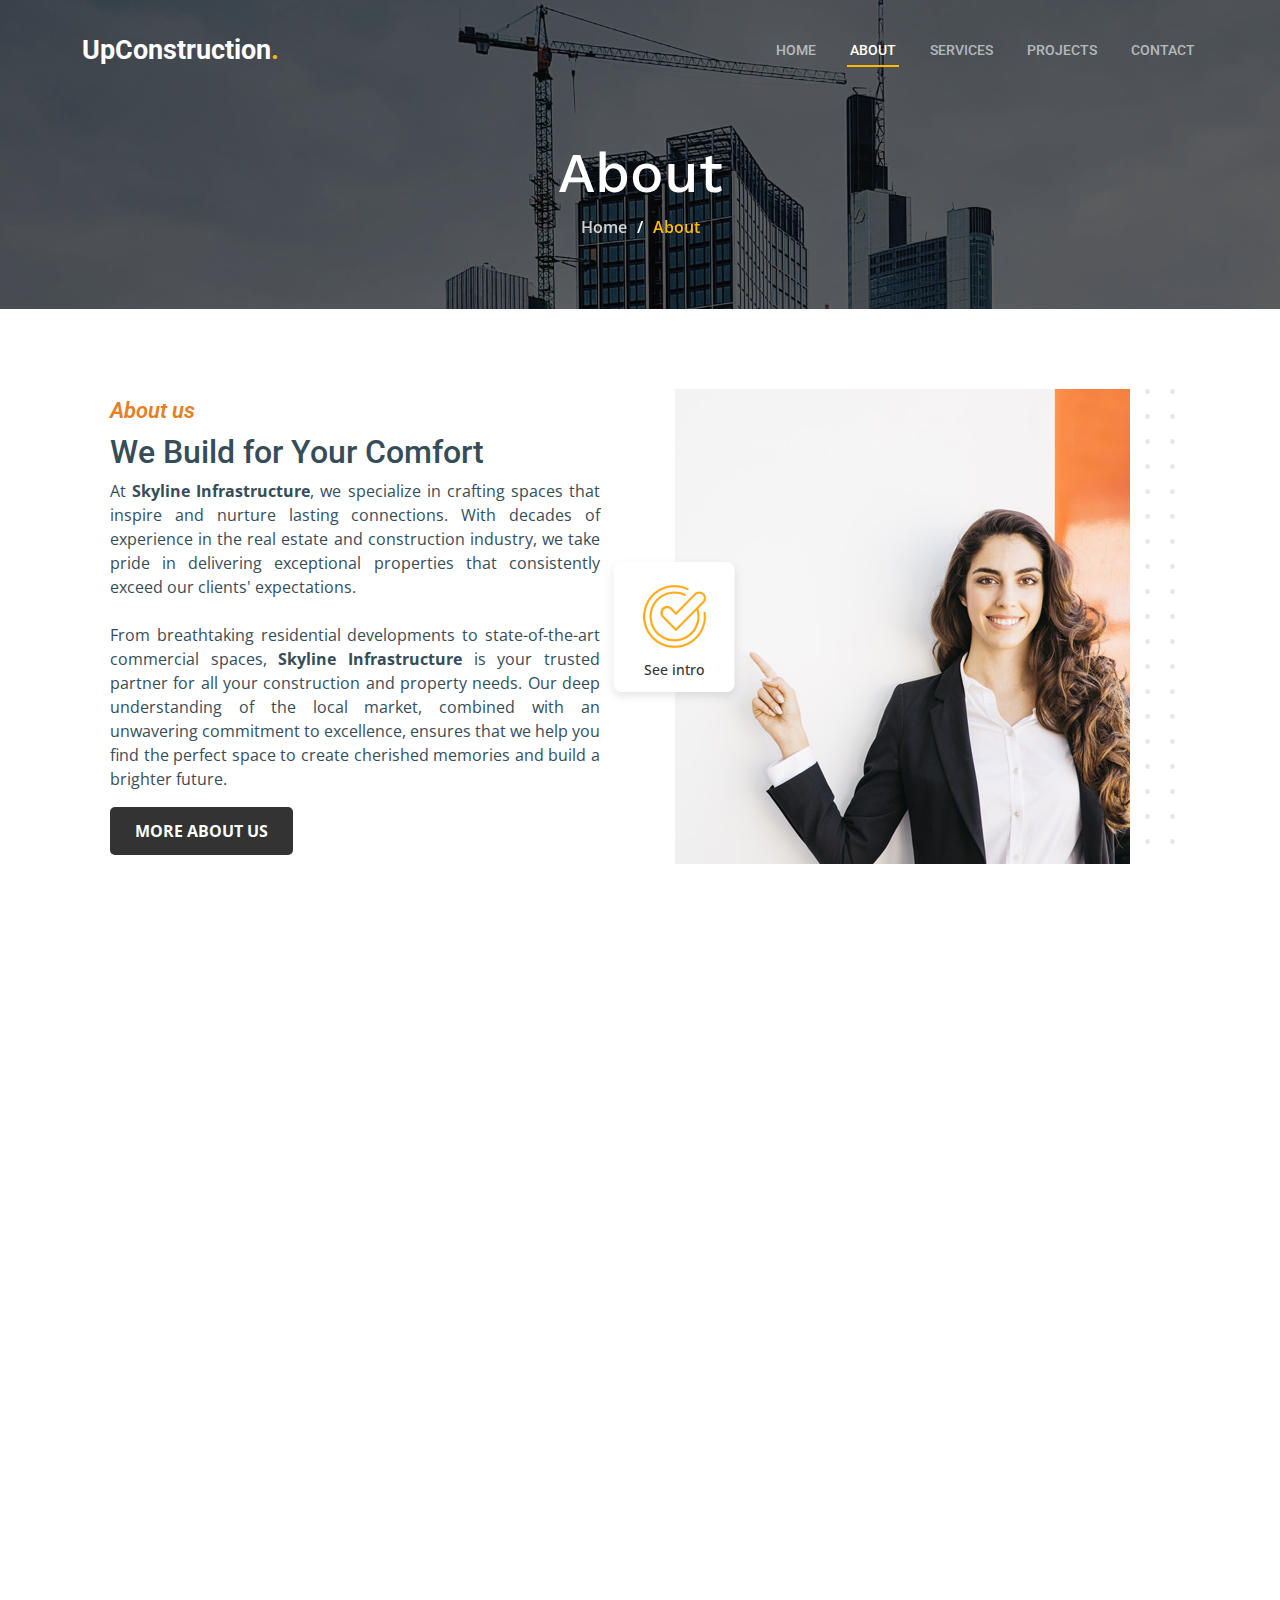
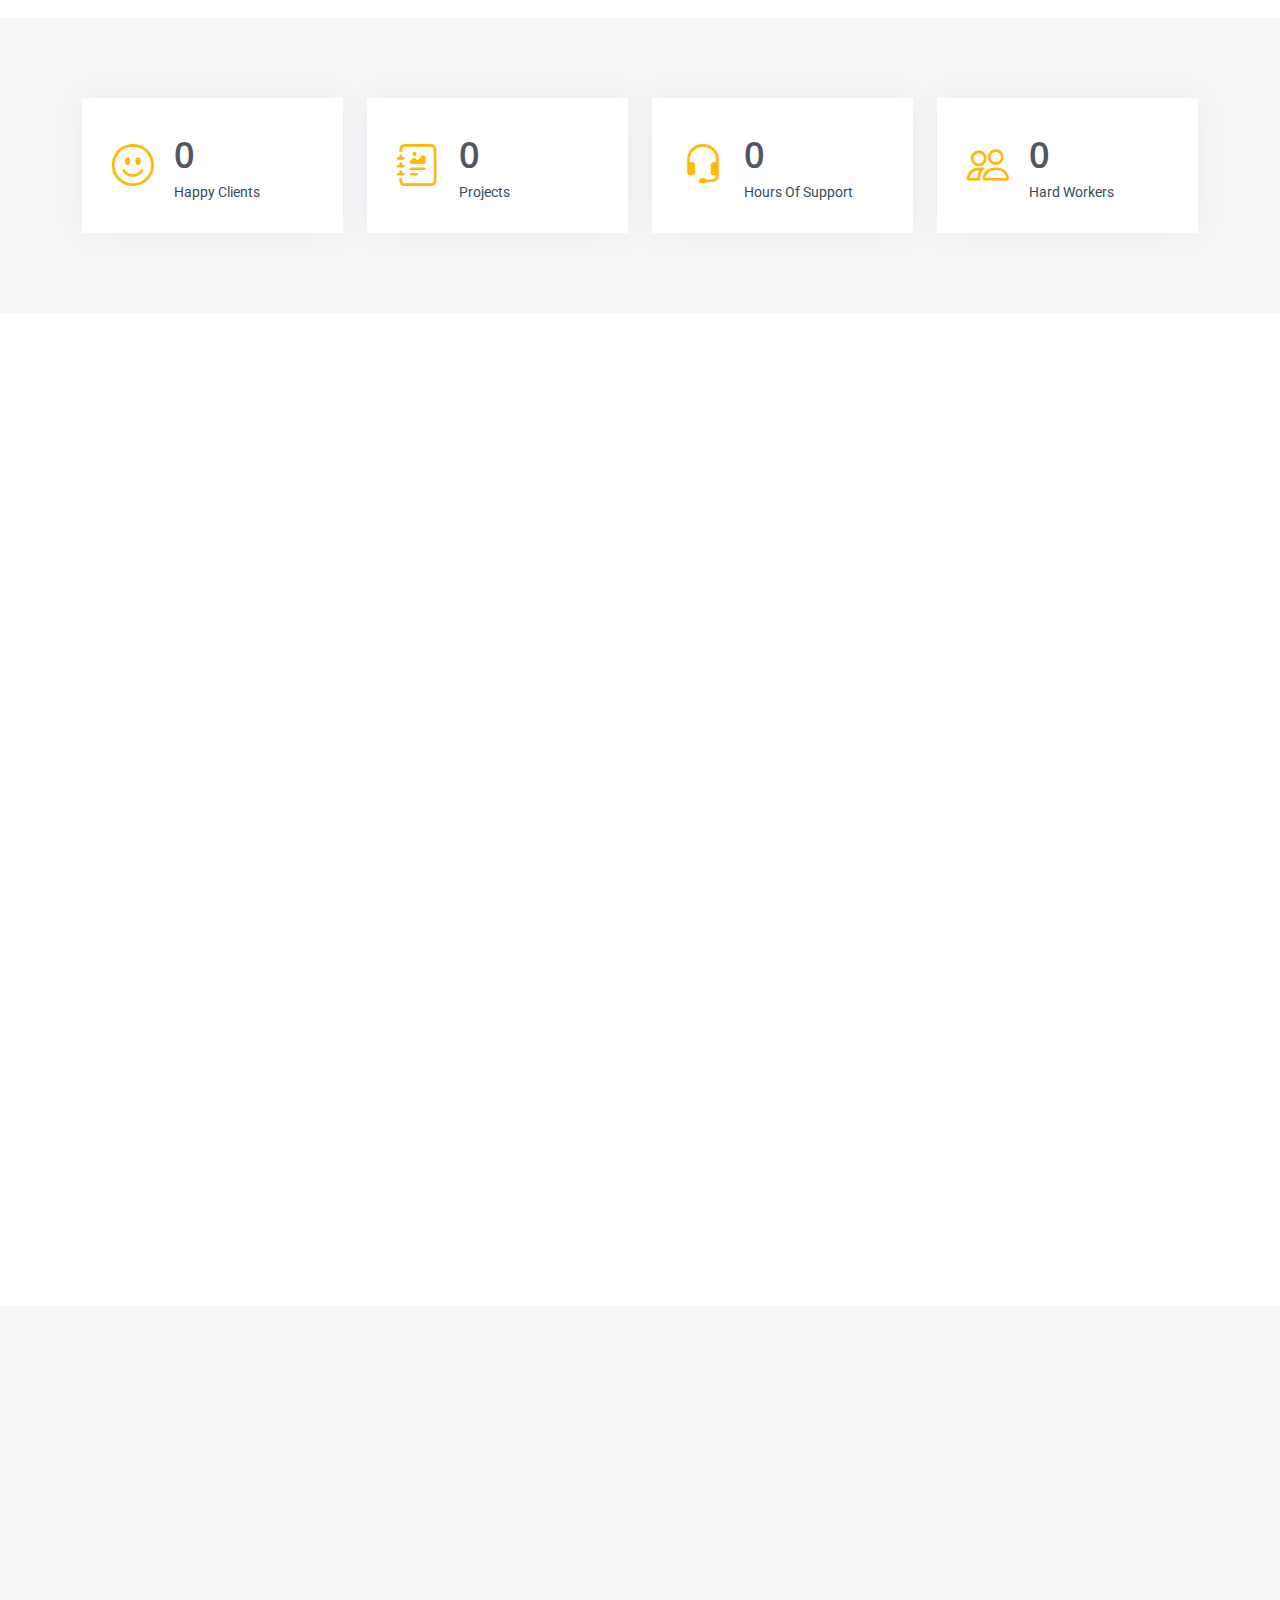
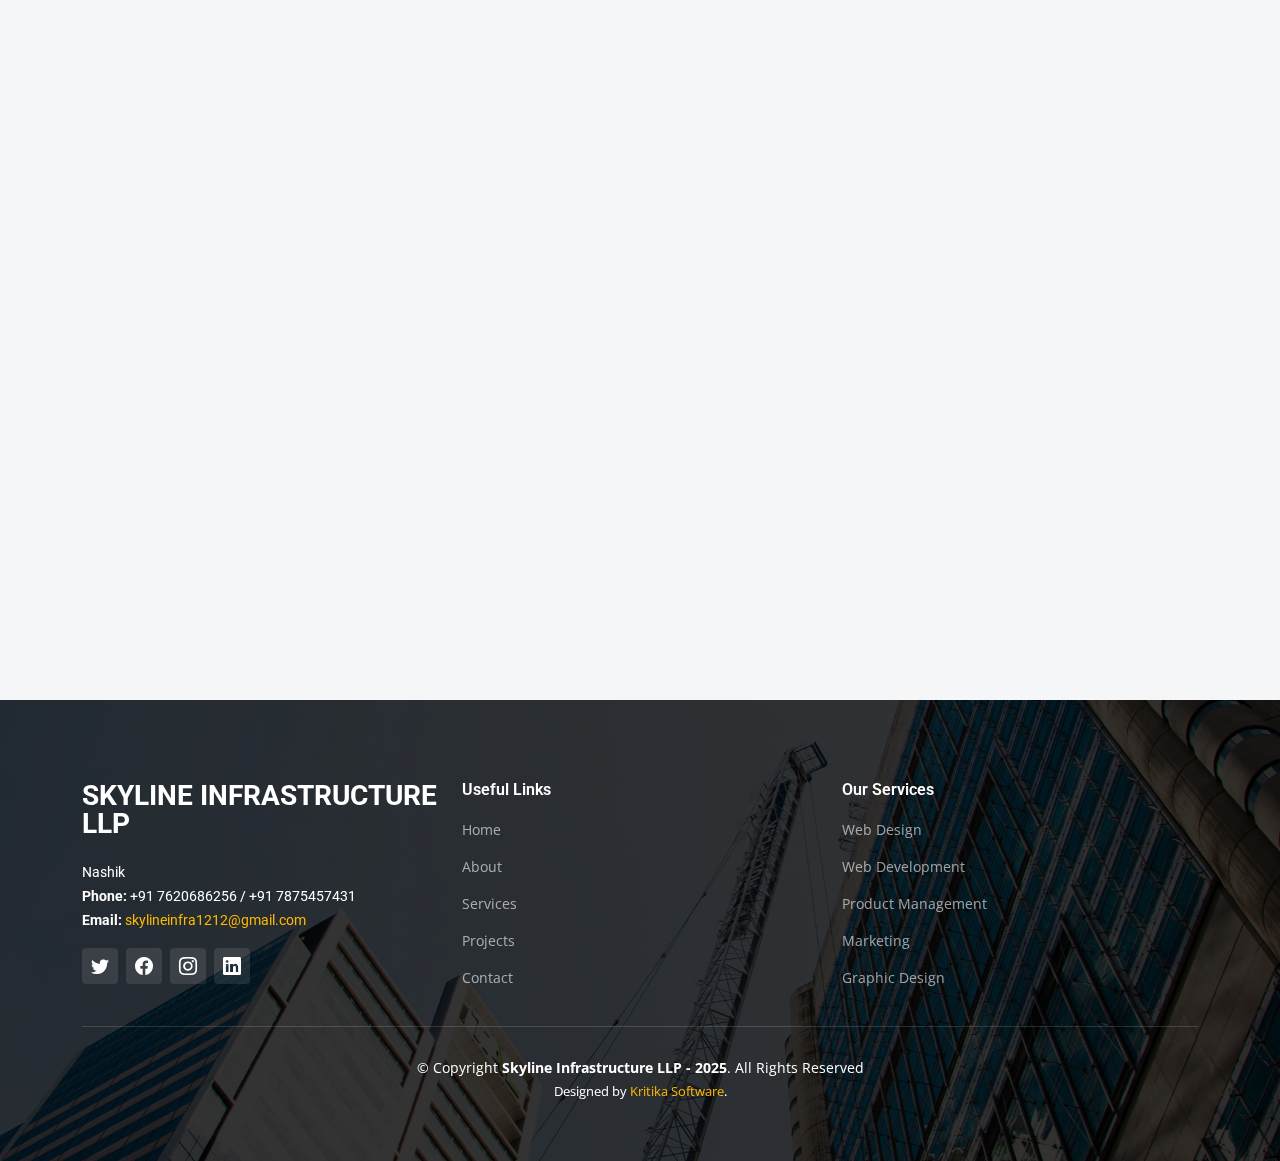
==== about.html @ b00a1a5f "first commit" ====
<!DOCTYPE html>
<html lang="en">

<head>
  <meta charset="utf-8">
  <meta content="width=device-width, initial-scale=1.0" name="viewport">

  <title>UpConstruction Bootstrap Template - About</title>
  <meta content="" name="description">
  <meta content="" name="keywords">

  <!-- Favicons -->
  <link href="assets/img/favicon.png" rel="icon">
  <link href="assets/img/apple-touch-icon.png" rel="apple-touch-icon">

  <!-- Google Fonts -->
  <link rel="preconnect" href="https://fonts.googleapis.com">
  <link rel="preconnect" href="https://fonts.gstatic.com" crossorigin>
  <link
    href="https://fonts.googleapis.com/css2?family=Open+Sans:ital,wght@0,300;0,400;0,500;0,600;0,700;1,300;1,400;1,600;1,700&family=Roboto:ital,wght@0,300;0,400;0,500;0,600;0,700;1,300;1,400;1,500;1,600;1,700&family=Work+Sans:ital,wght@0,300;0,400;0,500;0,600;0,700;1,300;1,400;1,500;1,600;1,700&display=swap"
    rel="stylesheet">

  <!-- Vendor CSS Files -->
  <link href="assets/vendor/bootstrap/css/bootstrap.min.css" rel="stylesheet">
  <link href="assets/vendor/bootstrap-icons/bootstrap-icons.css" rel="stylesheet">
  <link href="assets/vendor/fontawesome-free/css/all.min.css" rel="stylesheet">
  <link href="assets/vendor/aos/aos.css" rel="stylesheet">
  <link href="assets/vendor/glightbox/css/glightbox.min.css" rel="stylesheet">
  <link href="assets/vendor/swiper/swiper-bundle.min.css" rel="stylesheet">

  <!-- Template Main CSS File -->
  <link href="assets/css/main.css" rel="stylesheet">

  <!-- =======================================================
  * Template Name: UpConstruction - v1.3.0
  * Template URL: https://bootstrapmade.com/upconstruction-bootstrap-construction-website-template/
  * Author: BootstrapMade.com
  * License: https://bootstrapmade.com/license/
  ======================================================== -->
</head>

<body>

  <!-- ======= Header ======= -->
  <header id="header" class="header d-flex align-items-center">
    <div class="container-fluid container-xl d-flex align-items-center justify-content-between">

      <a href="index.html" class="logo d-flex align-items-center">
        <!-- Uncomment the line below if you also wish to use an image logo -->
        <!-- <img src="assets/img/logo.png" alt=""> -->
        <h1>UpConstruction<span>.</span></h1>
      </a>

      <i class="mobile-nav-toggle mobile-nav-show bi bi-list"></i>
      <i class="mobile-nav-toggle mobile-nav-hide d-none bi bi-x"></i>
      <nav id="navbar" class="navbar">
        <ul>
          <li><a href="index.html">Home</a></li>
          <li><a href="about.html" class="active">About</a></li>
          <li><a href="services.html">Services</a></li>
          <li><a href="projects.html">Projects</a></li>
          <li><a href="contact.html">Contact</a></li>
        </ul>
      </nav><!-- .navbar -->

    </div>
  </header><!-- End Header -->

  <main id="main">

    <!-- ======= Breadcrumbs ======= -->
    <div class="breadcrumbs d-flex align-items-center" style="background-image: url('assets/img/breadcrumbs-bg.jpg');">
      <div class="container position-relative d-flex flex-column align-items-center" data-aos="fade">

        <h2>About</h2>
        <ol>
          <li><a href="index.html">Home</a></li>
          <li>About</li>
        </ol>

      </div>
    </div><!-- End Breadcrumbs -->

    <!-- ======= About Section ======= -->
    <section class="custom-about-section ">
      <div class="container">
        <div class="row align-items-center main-div">
          <!-- Left Content -->
          <div class="col-lg-6 text-div">
            <h5 class="custom-subtitle"> About us </h5>
            <h2 class="">We Build for Your Comfort</h2>
            <p class="" style="text-align: justify;">
              At <strong>Skyline Infrastructure</strong>, we specialize in crafting spaces that inspire and nurture lasting connections. With decades of experience in the real estate and construction industry, we take pride in delivering exceptional properties that consistently exceed our clients' expectations.
<br><br>
              From breathtaking residential developments to state-of-the-art commercial spaces, <strong>Skyline Infrastructure</strong>  is your trusted partner for all your construction and property needs. Our deep understanding of the local market, combined with an unwavering commitment to excellence, ensures that we help you find the perfect space to create cherished memories and build a brighter future.
            </p>
            <button class="custom-btn">MORE ABOUT US</button>
          </div>

          <!-- Right Content -->
          <div class="col-lg-6 ">
            <div class="custom-play-button">
              <!-- <span class="custom-play-icon">▶</span> -->
              <img src="assets/img/per.png" class="" height="85px" alt="">
              <p class="custom-play-text">See intro</p>
            </div>
            <div class="custom-image-container">
              <img src="assets/img/about.jpg" class="about-us-img img-fluid" alt="Business Woman">

            </div>
          </div>
        </div>
      </div>
    </section>
    <!-- End About Section -->

      <!-- ======= Our Team Section ======= -->
      <section id="team" class="team">
        <div class="container" data-aos="fade-up">
  
          <div class="section-header">
            <h2>Our Team</h2>
            <p>Aperiam dolorum et et wuia molestias qui eveniet numquam nihil porro incidunt dolores placeat sunt id nobis
              omnis tiledo stran delop</p>
          </div>
  
          <div class="row gy-5">
  
            <div class="col-lg-4 col-md-6 member" data-aos="fade-up" data-aos-delay="100">
              <div class="member-img">
                <img src="assets/img/team/team-1.jpg" class="img-fluid" alt="">
                <div class="social">
                  <a href="#"><i class="bi bi-twitter"></i></a>
                  <a href="#"><i class="bi bi-facebook"></i></a>
                  <a href="#"><i class="bi bi-instagram"></i></a>
                  <a href="#"><i class="bi bi-linkedin"></i></a>
                </div>
              </div>
              <div class="member-info text-center">
                <h4>Walter White</h4>
                <span>Chief Executive Officer</span>
                <p>Aliquam iure quaerat voluptatem praesentium possimus unde laudantium vel dolorum distinctio dire flow
                </p>
              </div>
            </div><!-- End Team Member -->
  
            <div class="col-lg-4 col-md-6 member" data-aos="fade-up" data-aos-delay="200">
              <div class="member-img">
                <img src="assets/img/team/team-2.jpg" class="img-fluid" alt="">
                <div class="social">
                  <a href="#"><i class="bi bi-twitter"></i></a>
                  <a href="#"><i class="bi bi-facebook"></i></a>
                  <a href="#"><i class="bi bi-instagram"></i></a>
                  <a href="#"><i class="bi bi-linkedin"></i></a>
                </div>
              </div>
              <div class="member-info text-center">
                <h4>Sarah Jhonson</h4>
                <span>Product Manager</span>
                <p>Labore ipsam sit consequatur exercitationem rerum laboriosam laudantium aut quod dolores exercitationem
                  ut</p>
              </div>
            </div><!-- End Team Member -->
  
            <div class="col-lg-4 col-md-6 member" data-aos="fade-up" data-aos-delay="300">
              <div class="member-img">
                <img src="assets/img/team/team-3.jpg" class="img-fluid" alt="">
                <div class="social">
                  <a href="#"><i class="bi bi-twitter"></i></a>
                  <a href="#"><i class="bi bi-facebook"></i></a>
                  <a href="#"><i class="bi bi-instagram"></i></a>
                  <a href="#"><i class="bi bi-linkedin"></i></a>
                </div>
              </div>
              <div class="member-info text-center">
                <h4>William Anderson</h4>
                <span>CTO</span>
                <p>Illum minima ea autem doloremque ipsum quidem quas aspernatur modi ut praesentium vel tque sed facilis
                  at qui</p>
              </div>
            </div><!-- End Team Member -->
  
          
  
            
  
            
  
          </div>
  
        </div>
      </section><!-- End Our Team Section -->

    <!-- ======= Stats Counter Section ======= -->
    <section id="stats-counter" class="stats-counter section-bg">
      <div class="container">

        <div class="row gy-4">

          <div class="col-lg-3 col-md-6">
            <div class="stats-item d-flex align-items-center w-100 h-100">
              <i class="bi bi-emoji-smile color-blue flex-shrink-0"></i>
              <div>
                <span data-purecounter-start="0" data-purecounter-end="232" data-purecounter-duration="1"
                  class="purecounter"></span>
                <p>Happy Clients</p>
              </div>
            </div>
          </div><!-- End Stats Item -->

          <div class="col-lg-3 col-md-6">
            <div class="stats-item d-flex align-items-center w-100 h-100">
              <i class="bi bi-journal-richtext color-orange flex-shrink-0"></i>
              <div>
                <span data-purecounter-start="0" data-purecounter-end="521" data-purecounter-duration="1"
                  class="purecounter"></span>
                <p>Projects</p>
              </div>
            </div>
          </div><!-- End Stats Item -->

          <div class="col-lg-3 col-md-6">
            <div class="stats-item d-flex align-items-center w-100 h-100">
              <i class="bi bi-headset color-green flex-shrink-0"></i>
              <div>
                <span data-purecounter-start="0" data-purecounter-end="1463" data-purecounter-duration="1"
                  class="purecounter"></span>
                <p>Hours Of Support</p>
              </div>
            </div>
          </div><!-- End Stats Item -->

          <div class="col-lg-3 col-md-6">
            <div class="stats-item d-flex align-items-center w-100 h-100">
              <i class="bi bi-people color-pink flex-shrink-0"></i>
              <div>
                <span data-purecounter-start="0" data-purecounter-end="15" data-purecounter-duration="1"
                  class="purecounter"></span>
                <p>Hard Workers</p>
              </div>
            </div>
          </div><!-- End Stats Item -->

        </div>

      </div>
    </section><!-- End Stats Counter Section -->

   

    <!-- ======= Alt Services Section ======= -->
    <section id="alt-services" class="alt-services">
      <div class="container" data-aos="fade-up">

        <div class="row justify-content-around gy-4">
          <div class="col-lg-6 img-bg" style="background-image: url(assets/img/alt-services.jpg);" data-aos="zoom-in"
            data-aos-delay="100"></div>

          <div class="col-lg-5 d-flex flex-column justify-content-center">
            <h3>Enim quis est voluptatibus aliquid consequatur fugiat</h3>
            <p>Esse voluptas cumque vel exercitationem. Reiciendis est hic accusamus. Non ipsam et sed minima temporibus
              laudantium. Soluta voluptate sed facere corporis dolores excepturi</p>

            <div class="icon-box d-flex position-relative" data-aos="fade-up" data-aos-delay="100">
              <i class="bi bi-easel flex-shrink-0"></i>
              <div>
                <h4><a href="" class="stretched-link">Lorem Ipsum</a></h4>
                <p>Voluptatum deleniti atque corrupti quos dolores et quas molestias excepturi sint occaecati cupiditate
                  non provident</p>
              </div>
            </div><!-- End Icon Box -->

            <div class="icon-box d-flex position-relative" data-aos="fade-up" data-aos-delay="200">
              <i class="bi bi-patch-check flex-shrink-0"></i>
              <div>
                <h4><a href="" class="stretched-link">Nemo Enim</a></h4>
                <p>At vero eos et accusamus et iusto odio dignissimos ducimus qui blanditiis praesentium voluptatum
                  deleniti atque</p>
              </div>
            </div><!-- End Icon Box -->

            <div class="icon-box d-flex position-relative" data-aos="fade-up" data-aos-delay="300">
              <i class="bi bi-brightness-high flex-shrink-0"></i>
              <div>
                <h4><a href="" class="stretched-link">Dine Pad</a></h4>
                <p>Explicabo est voluptatum asperiores consequatur magnam. Et veritatis odit. Sunt aut deserunt minus
                  aut eligendi omnis</p>
              </div>
            </div><!-- End Icon Box -->

            <div class="icon-box d-flex position-relative" data-aos="fade-up" data-aos-delay="400">
              <i class="bi bi-brightness-high flex-shrink-0"></i>
              <div>
                <h4><a href="" class="stretched-link">Tride clov</a></h4>
                <p>Est voluptatem labore deleniti quis a delectus et. Saepe dolorem libero sit non aspernatur odit amet.
                  Et eligendi</p>
              </div>
            </div><!-- End Icon Box -->

          </div>
        </div>

      </div>
    </section><!-- End Alt Services Section -->

    <!-- ======= Alt Services Section 2 ======= -->
    <section id="alt-services-2" class="alt-services section-bg">
      <div class="container" data-aos="fade-up">

        <div class="row justify-content-around gy-4">
          <div class="col-lg-5 d-flex flex-column justify-content-center">
            <h3>Non quasi officia eum nobis et rerum epudiandae rem voluptatem</h3>
            <p>Maxime quia dolorum alias perspiciatis. Earum voluptatem sint at non. Ducimus maxime minima iste magni
              sit praesentium assumenda minus. Amet rerum saepe tempora vero.</p>

            <div class="icon-box d-flex position-relative" data-aos="fade-up" data-aos-delay="100">
              <i class="bi bi-easel flex-shrink-0"></i>
              <div>
                <h4><a href="" class="stretched-link">Lorem Ipsum</a></h4>
                <p>Voluptatum deleniti atque corrupti quos dolores et quas molestias excepturi sint occaecati cupiditate
                  non provident</p>
              </div>
            </div><!-- End Icon Box -->

            <div class="icon-box d-flex position-relative" data-aos="fade-up" data-aos-delay="200">
              <i class="bi bi-patch-check flex-shrink-0"></i>
              <div>
                <h4><a href="" class="stretched-link">Nemo Enim</a></h4>
                <p>At vero eos et accusamus et iusto odio dignissimos ducimus qui blanditiis praesentium voluptatum
                  deleniti atque</p>
              </div>
            </div><!-- End Icon Box -->

            <div class="icon-box d-flex position-relative" data-aos="fade-up" data-aos-delay="300">
              <i class="bi bi-brightness-high flex-shrink-0"></i>
              <div>
                <h4><a href="" class="stretched-link">Dine Pad</a></h4>
                <p>Explicabo est voluptatum asperiores consequatur magnam. Et veritatis odit. Sunt aut deserunt minus
                  aut eligendi omnis</p>
              </div>
            </div><!-- End Icon Box -->

            <div class="icon-box d-flex position-relative" data-aos="fade-up" data-aos-delay="400">
              <i class="bi bi-brightness-high flex-shrink-0"></i>
              <div>
                <h4><a href="" class="stretched-link">Tride clov</a></h4>
                <p>Est voluptatem labore deleniti quis a delectus et. Saepe dolorem libero sit non aspernatur odit amet.
                  Et eligendi</p>
              </div>
            </div><!-- End Icon Box -->
          </div>

          <div class="col-lg-6 img-bg" style="background-image: url(assets/img/alt-services-2.jpg);" data-aos="zoom-in"
            data-aos-delay="100"></div>
        </div>

      </div>
    </section><!-- End Alt Services Section 2 -->

   

    

  </main><!-- End #main -->

  <!-- ======= Footer ======= -->
  <footer id="footer" class="footer">

    <div class="footer-content position-relative">
      <div class="container">
        <div class="row">

          <div class="col-lg-4 col-md-6 col-sm-12">
            <div class="footer-info">
              <h3>Skyline Infrastructure LLP</h3>
              <p>
                Nashik <br>
                <!-- <br><br> -->
                <strong>Phone:</strong> +91 7620686256 / +91 7875457431<br>
                <strong>Email:</strong> <a href="mailto:skylineinfra1212@gmail.com"> skylineinfra1212@gmail.com</a><br>
              </p>
              <div class="social-links d-flex mt-3">
                <a href="#" class="d-flex align-items-center justify-content-center"><i class="bi bi-twitter"></i></a>
                <a href="#" class="d-flex align-items-center justify-content-center"><i class="bi bi-facebook"></i></a>
                <a href="#" class="d-flex align-items-center justify-content-center"><i class="bi bi-instagram"></i></a>
                <a href="#" class="d-flex align-items-center justify-content-center"><i class="bi bi-linkedin"></i></a>
              </div>
            </div>
          </div><!-- End footer info column-->

          <div class="col-lg-4 col-md-6 col-sm-6 footer-links">
            <h4>Useful Links</h4>
            <ul>
              <li><a href="index.html">Home</a></li>
              <li><a href="about.html">About</a></li>
              <li><a href="services.html">Services</a></li>
              <li><a href="projects.html">Projects</a></li>
              <li><a href="contact.html" class="active">Contact</a></li>
            </ul>
          </div><!-- End footer links column-->

          <div class="col-lg-4 col-md-6 col-sm-6 footer-links">
            <h4>Our Services</h4>
            <ul>
              <li><a href="#">Web Design</a></li>
              <li><a href="#">Web Development</a></li>
              <li><a href="#">Product Management</a></li>
              <li><a href="#">Marketing</a></li>
              <li><a href="#">Graphic Design</a></li>
            </ul>
          </div><!-- End footer links column-->

         

         

        </div>
      </div>
    </div>

    <div class="footer-legal text-center position-relative">
      <div class="container">
        <div class="copyright">
          &copy; Copyright <strong><span>Skyline Infrastructure LLP - 2025</span></strong>. All Rights Reserved
        </div>
        <div class="credits">
        
          Designed by <a href="https://kritikasoftware.com/">Kritika Software</a>. 
        </div>
      </div>
    </div>

  </footer>
  <!-- End Footer -->

  <a href="#" class="scroll-top d-flex align-items-center justify-content-center"><i
      class="bi bi-arrow-up-short"></i></a>

  <div id="preloader"></div>

  <!-- Vendor JS Files -->
  <script src="assets/vendor/bootstrap/js/bootstrap.bundle.min.js"></script>
  <script src="assets/vendor/aos/aos.js"></script>
  <script src="assets/vendor/glightbox/js/glightbox.min.js"></script>
  <script src="assets/vendor/isotope-layout/isotope.pkgd.min.js"></script>
  <script src="assets/vendor/swiper/swiper-bundle.min.js"></script>
  <script src="assets/vendor/purecounter/purecounter_vanilla.js"></script>
  <script src="assets/vendor/php-email-form/validate.js"></script>

  <!-- Template Main JS File -->
  <script src="assets/js/main.js"></script>

</body>

</html>
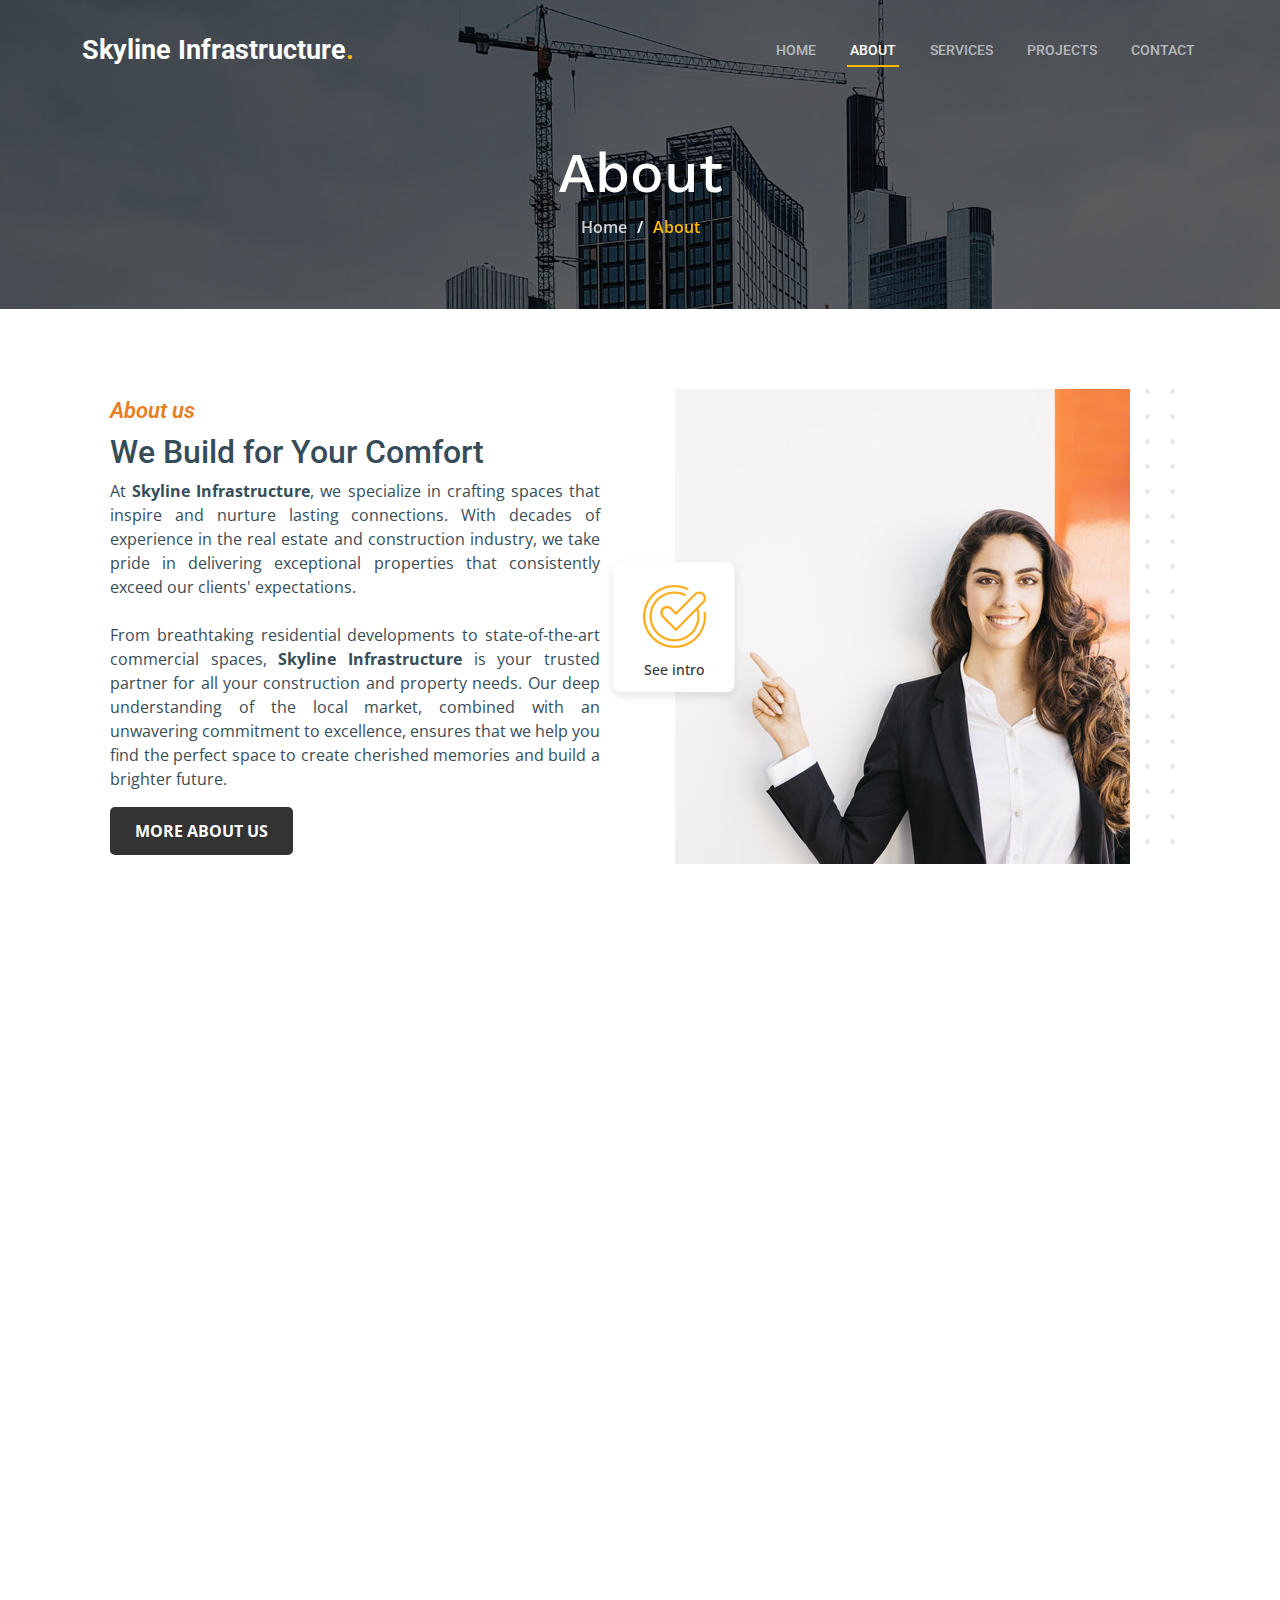
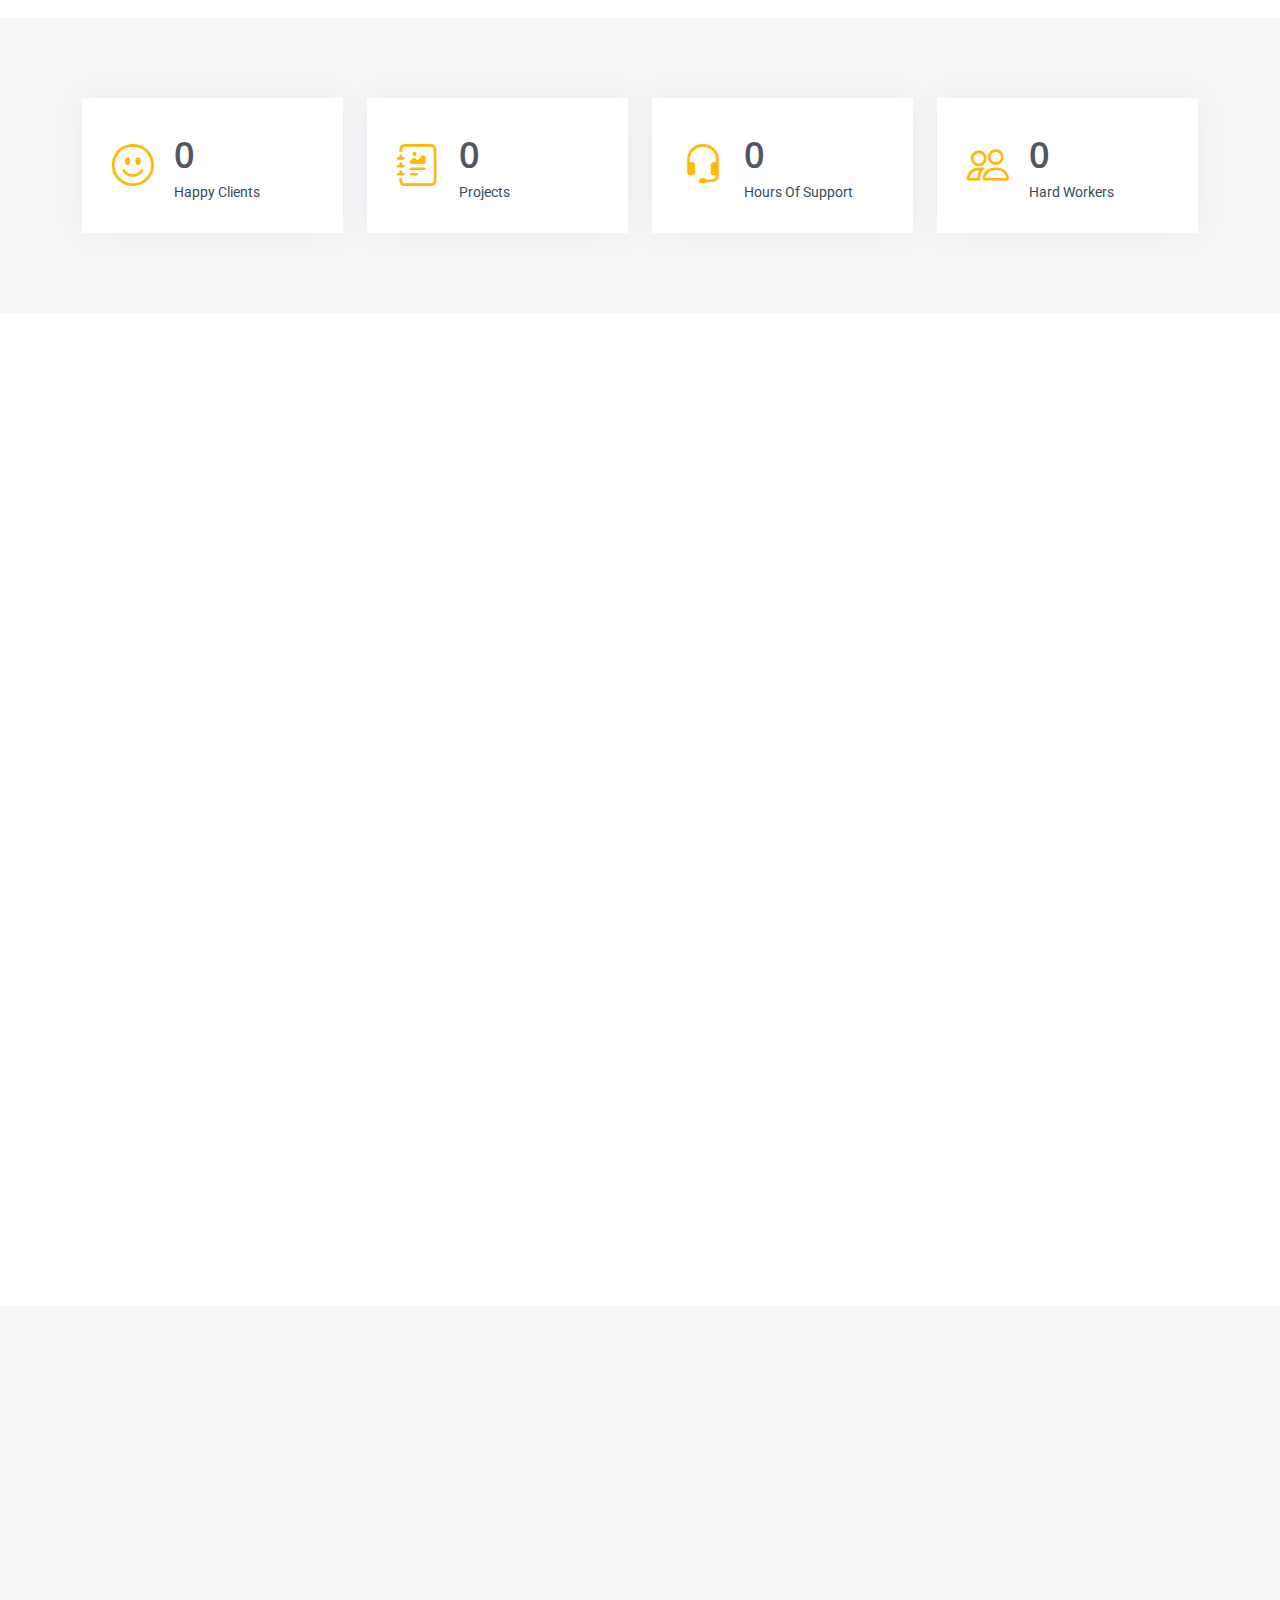
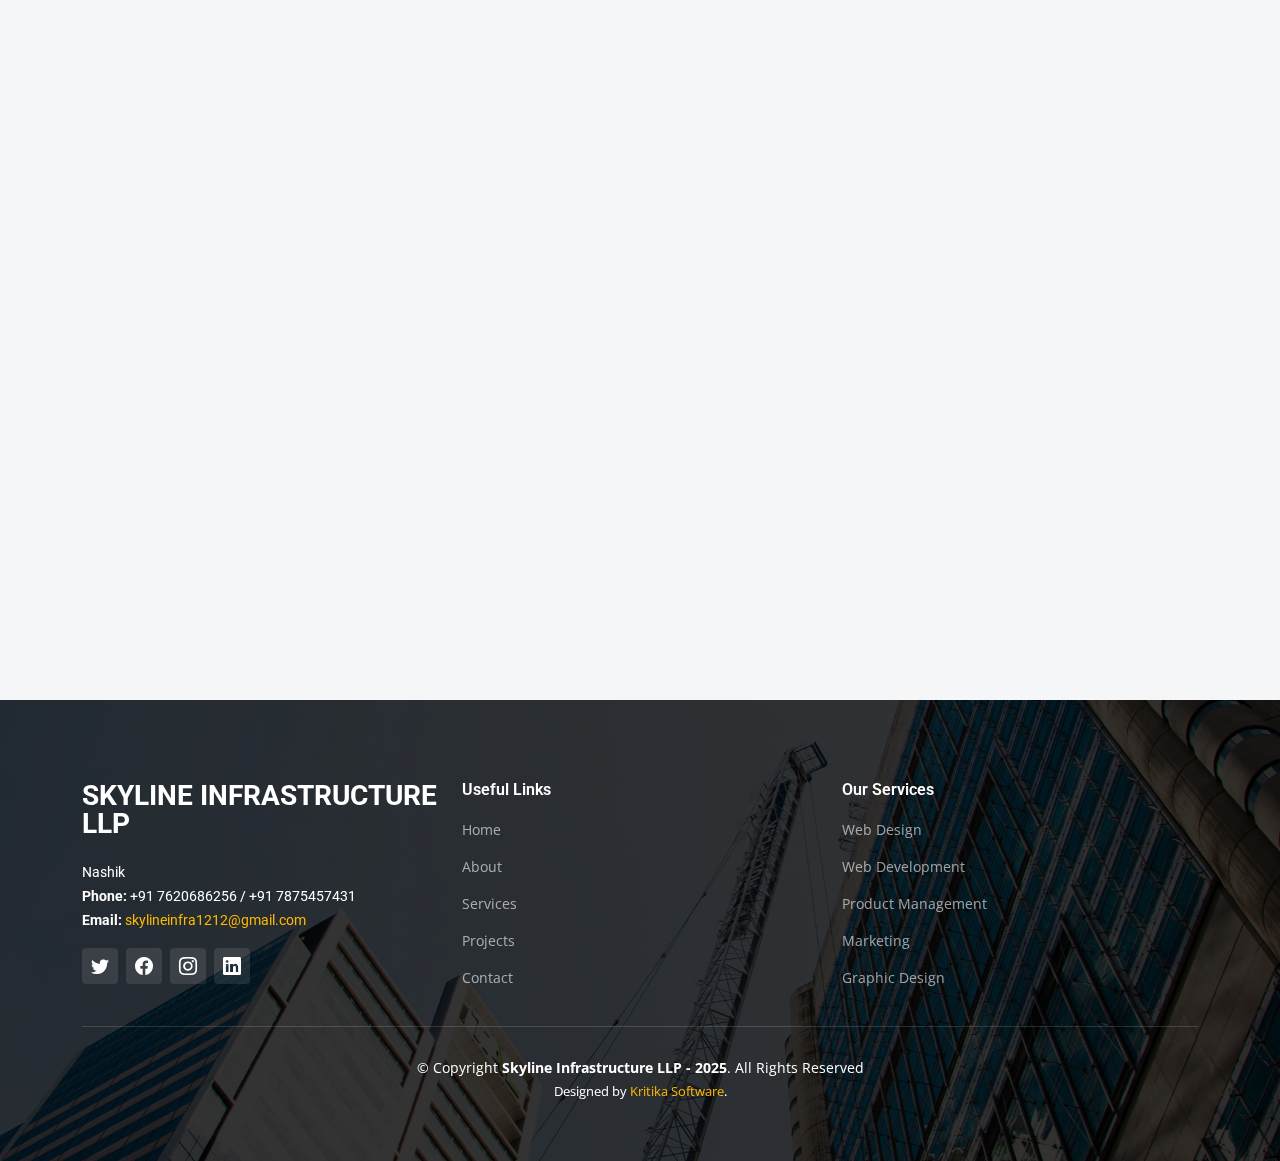
==== commit 5a0039cc: "update page title" ====
--- a/about.html
+++ b/about.html
@@ -5,7 +5,7 @@
   <meta charset="utf-8">
   <meta content="width=device-width, initial-scale=1.0" name="viewport">
 
-  <title>UpConstruction Bootstrap Template - About</title>
+  <title>Skyline Infrastructure</title>
   <meta content="" name="description">
   <meta content="" name="keywords">
 
@@ -48,7 +48,7 @@
       <a href="index.html" class="logo d-flex align-items-center">
         <!-- Uncomment the line below if you also wish to use an image logo -->
         <!-- <img src="assets/img/logo.png" alt=""> -->
-        <h1>UpConstruction<span>.</span></h1>
+        <h1>Skyline Infrastructure<span>.</span></h1>
       </a>
 
       <i class="mobile-nav-toggle mobile-nav-show bi bi-list"></i>
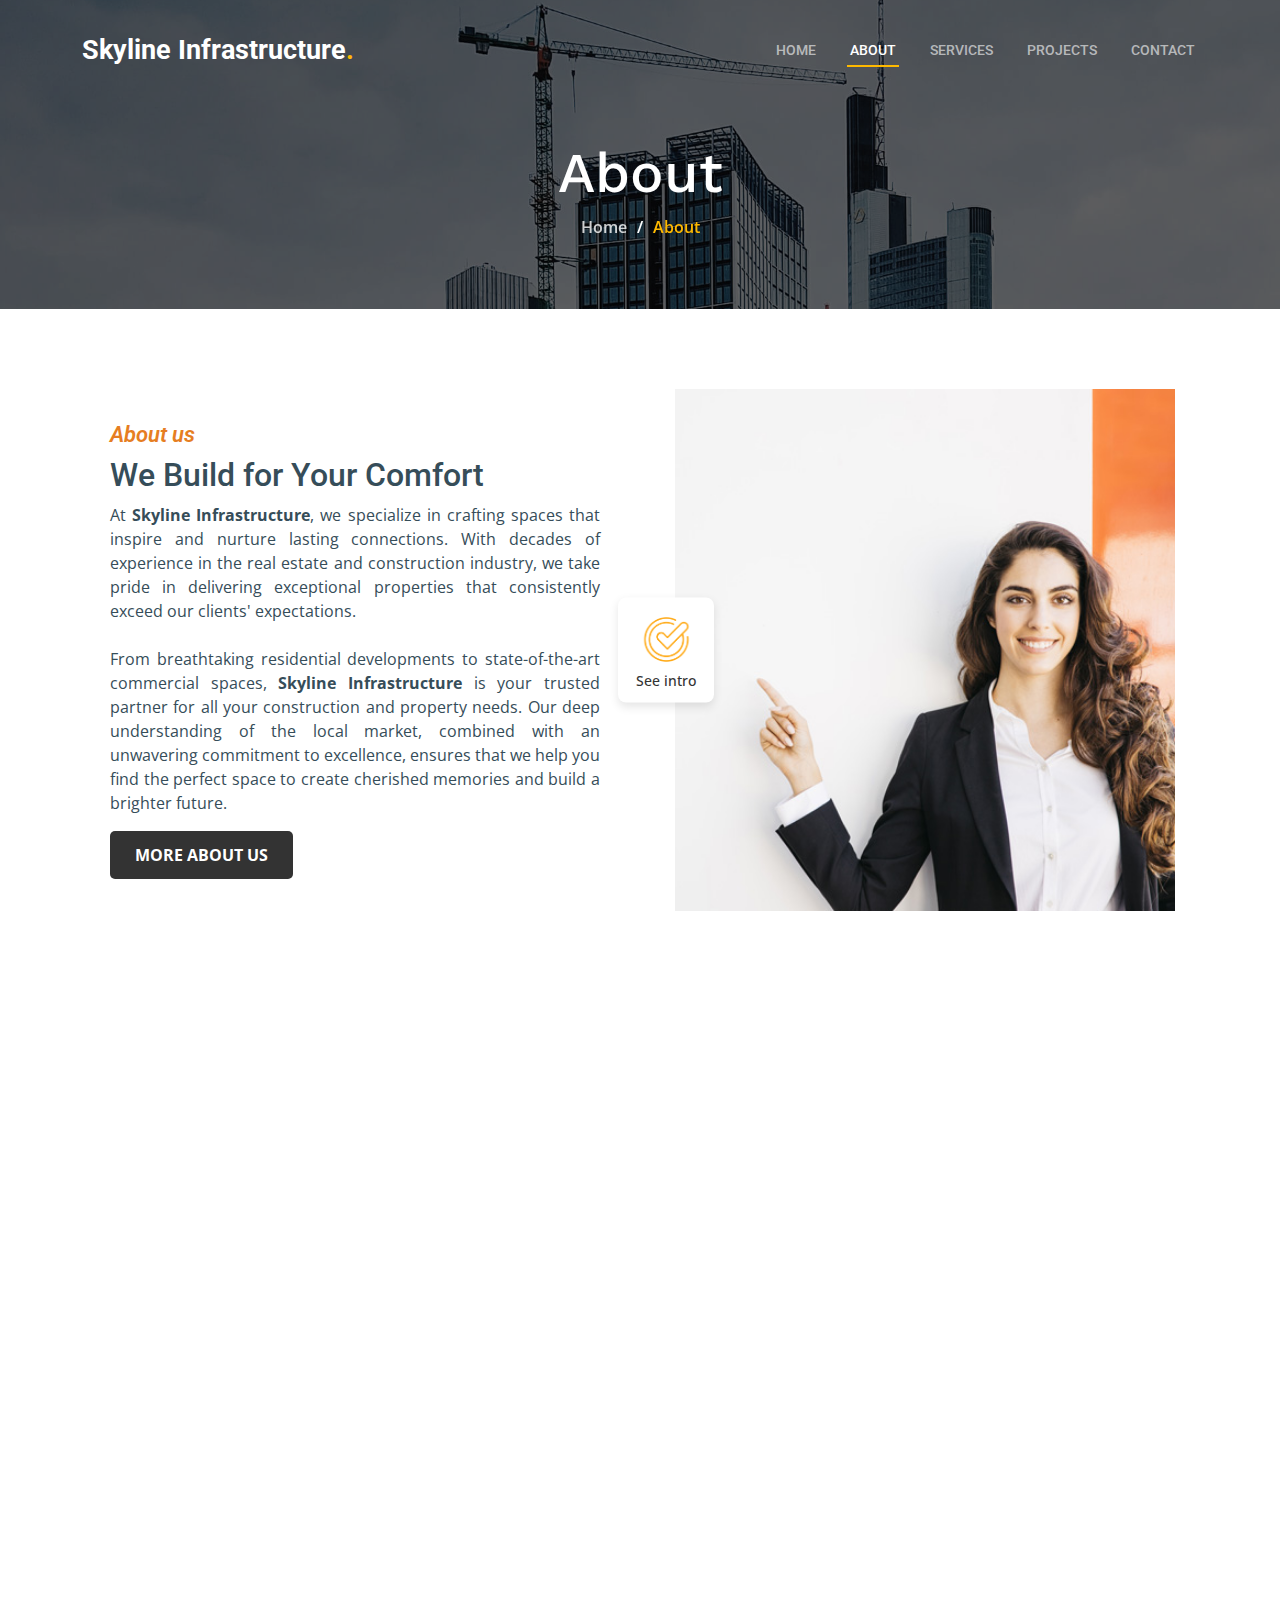
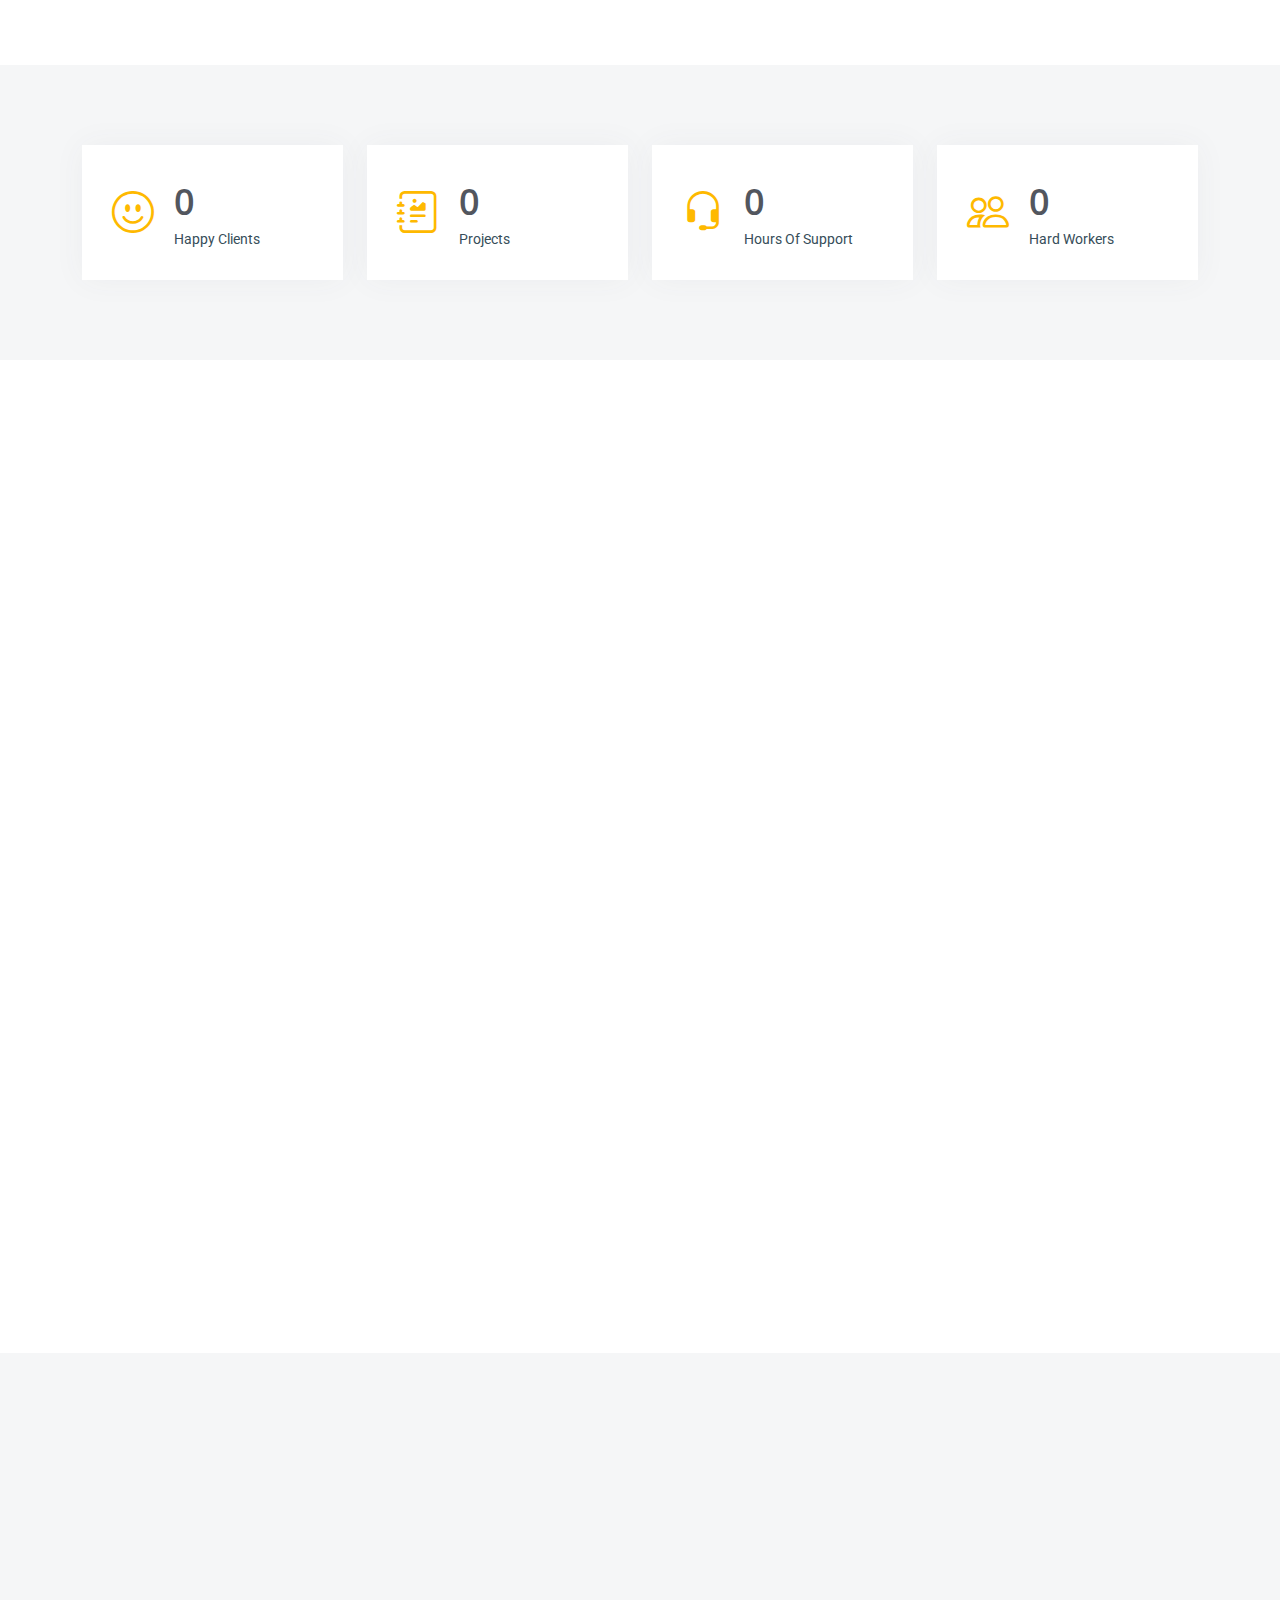
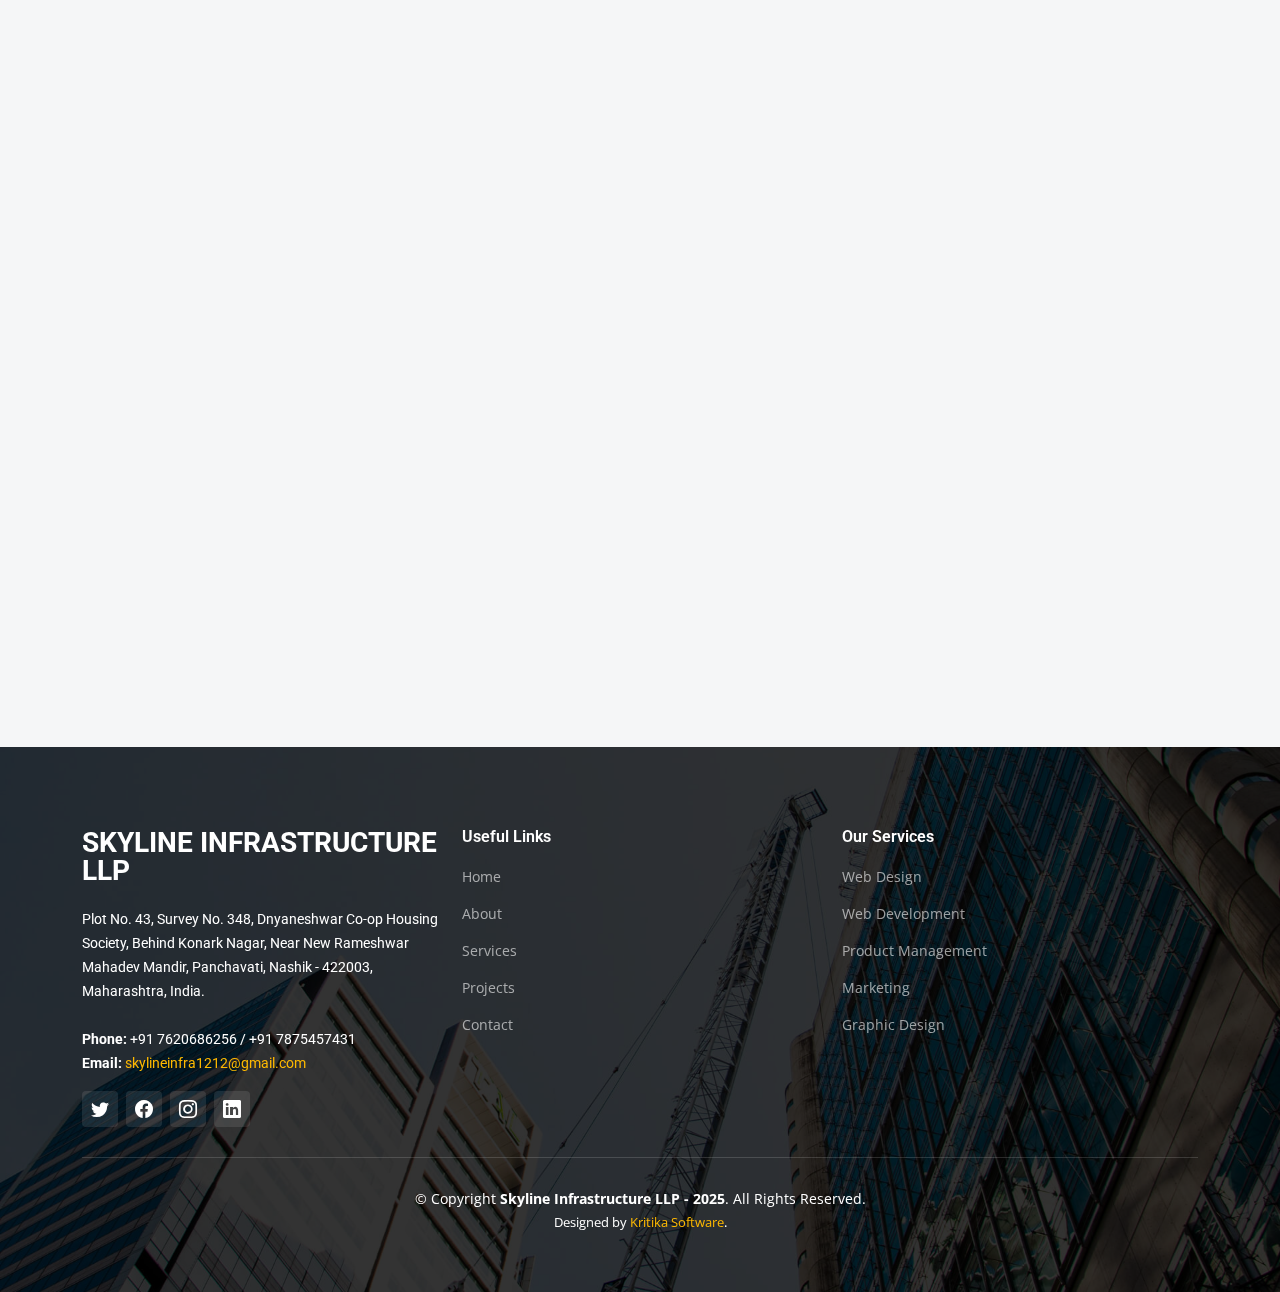
==== commit 7b237a41: "Change address" ====
--- a/about.html
+++ b/about.html
@@ -10,7 +10,7 @@
   <meta content="" name="keywords">
 
   <!-- Favicons -->
-  <link href="assets/img/favicon.png" rel="icon">
+  <link href="assets/img/logo-bg.png" rel="icon">
   <link href="assets/img/apple-touch-icon.png" rel="apple-touch-icon">
 
   <!-- Google Fonts -->
@@ -374,8 +374,11 @@
             <div class="footer-info">
               <h3>Skyline Infrastructure LLP</h3>
               <p>
-                Nashik <br>
-                <!-- <br><br> -->
+                Plot No. 43, Survey No. 348,
+                Dnyaneshwar Co-op Housing Society,
+                Behind Konark Nagar, Near New Rameshwar Mahadev Mandir,
+                Panchavati, Nashik - 422003, Maharashtra, India. <br>
+                <br>
                 <strong>Phone:</strong> +91 7620686256 / +91 7875457431<br>
                 <strong>Email:</strong> <a href="mailto:skylineinfra1212@gmail.com"> skylineinfra1212@gmail.com</a><br>
               </p>
@@ -410,9 +413,9 @@
             </ul>
           </div><!-- End footer links column-->
 
-         
-
-         
+
+
+
 
         </div>
       </div>
@@ -421,11 +424,11 @@
     <div class="footer-legal text-center position-relative">
       <div class="container">
         <div class="copyright">
-          &copy; Copyright <strong><span>Skyline Infrastructure LLP - 2025</span></strong>. All Rights Reserved
+          &copy; Copyright <strong><span>Skyline Infrastructure LLP - 2025</span></strong>. All Rights Reserved.
         </div>
         <div class="credits">
-        
-          Designed by <a href="https://kritikasoftware.com/">Kritika Software</a>. 
+
+          Designed by <a href="https://kritikasoftware.com/">Kritika Software</a>.
         </div>
       </div>
     </div>
--- a/assets/css/main.css
+++ b/assets/css/main.css
@@ -543,37 +543,35 @@
   }
 }
 
-/* Section Styling */
+/* Base styles */
 .custom-about-section {
   background-color: #fff;
-}
-
-/* Subtitle */
+  position: relative;
+}
+
 .custom-subtitle {
   color: #e67e22;
   font-style: italic;
-  font-size: 22px; /* Slightly larger for better readability */
+  font-size: 22px;
   font-weight: 600;
 }
 
-/* Title */
 .custom-title {
-  font-size: 40px; /* Slightly larger, more prominent */
+  font-size: 40px;
   font-weight: bold;
   color: #333;
   margin-bottom: 15px;
 }
 
-/* Text */
 .custom-text {
-  font-size: 18px; /* Increased for better readability */
+  font-size: 18px;
   color: #666;
-  line-height: 1.8; /* Slightly more spacing for a clean look */
+  line-height: 1.8;
   margin-bottom: 20px;
 }
 
 .text-div {
-  padding: 0 40px; /* Increased padding for balanced spacing */
+  padding: 0 40px;
 }
 
 /* Button */
@@ -592,26 +590,20 @@
   background-color: #e67e22;
 }
 
-.main-div {
-  position: relative;
-}
 /* Image Container */
 .custom-image-container {
   width: 100%;
-  max-width: 500px; /* Set max width for better responsiveness */
+  max-width: 500px;
   margin: auto;
   position: relative;
   overflow: hidden;
   z-index: 100;
 }
 
-/* Image */
-.custom-image {
+.about-us-img {
   width: 100%;
   height: auto;
-}
-
-.about-us-img {
+  display: block;
   z-index: 1024;
 }
 
@@ -619,31 +611,23 @@
 .custom-play-button {
   position: absolute;
   top: 50%;
-  left: 53%; /* Adjusted from 4% for better positioning */
+  left: 52%;
   transform: translate(-50%, -50%);
   background: white;
-  padding: 12px 18px; /* Slightly larger padding for better visibility */
+  padding: 12px 18px;
   text-align: center;
   border-radius: 8px;
   z-index: 1000;
   box-shadow: 0px 4px 10px rgba(0, 0, 0, 0.1);
-}
-
-.custom-image-container::before {
-  content: "";
-  background: url("../img/dot.png") center center repeat;
-  width: 480px;
-  height: 480px;
-  position: absolute;
-  right: 0;
-  top: 0;
-  z-index: -1;
-}
-
-.custom-play-icon {
-  font-size: 29px;
-  color: #e67e22;
-  display: block;
+  display: flex;
+  flex-direction: column;
+  align-items: center;
+  justify-content: center;
+}
+
+.custom-play-button img {
+  width: 60px;
+  height: 60px;
 }
 
 .custom-play-text {
@@ -651,6 +635,99 @@
   font-size: 14px;
   color: #333;
   font-weight: 500;
+}
+
+/* Responsive Styles */
+@media (max-width: 992px) {
+  .text-div {
+    padding: 0 20px; /* Reduce padding */
+    text-align: center;
+  }
+
+  .custom-play-button {
+    width: 50px;
+    height: 50px;
+    padding: 8px 12px;
+  }
+
+  .custom-play-button img {
+    width: 40px;
+    height: 40px;
+  }
+
+  .custom-play-text {
+    font-size: 12px;
+  }
+
+  .custom-image-container {
+    max-width: 400px;
+  }
+}
+
+@media (max-width: 768px) {
+  .main-div {
+    flex-direction: column;
+    text-align: center;
+    position: relative;
+  }
+
+  .custom-play-button {
+    top: 45%;
+    left: 50%;
+    padding: 6px 10px;
+    position: absolute;
+  }
+
+  .custom-play-button img {
+    width: 35px;
+    height: 35px;
+  }
+
+  .custom-play-text {
+    font-size: 10px;
+  }
+
+  .custom-image-container {
+    max-width: 100%;
+  }
+}
+
+@media (max-width: 576px) {
+  .custom-subtitle {
+    font-size: 18px;
+  }
+
+  .custom-title {
+    font-size: 28px;
+  }
+
+  .custom-text {
+    font-size: 16px;
+  }
+
+  .custom-btn {
+    padding: 10px 20px;
+    font-size: 14px;
+  }
+
+  .custom-play-button {
+    width: 40px;
+    height: 40px;
+    padding: 5px 8px;
+  }
+
+  .custom-play-button img {
+    width: 30px;
+    height: 30px;
+  }
+
+  .custom-play-text {
+    font-size: 9px;
+  }
+
+  .custom-image-container {
+    max-width: 90%;
+  }
 }
 
 /*--------------------------------------------------------------
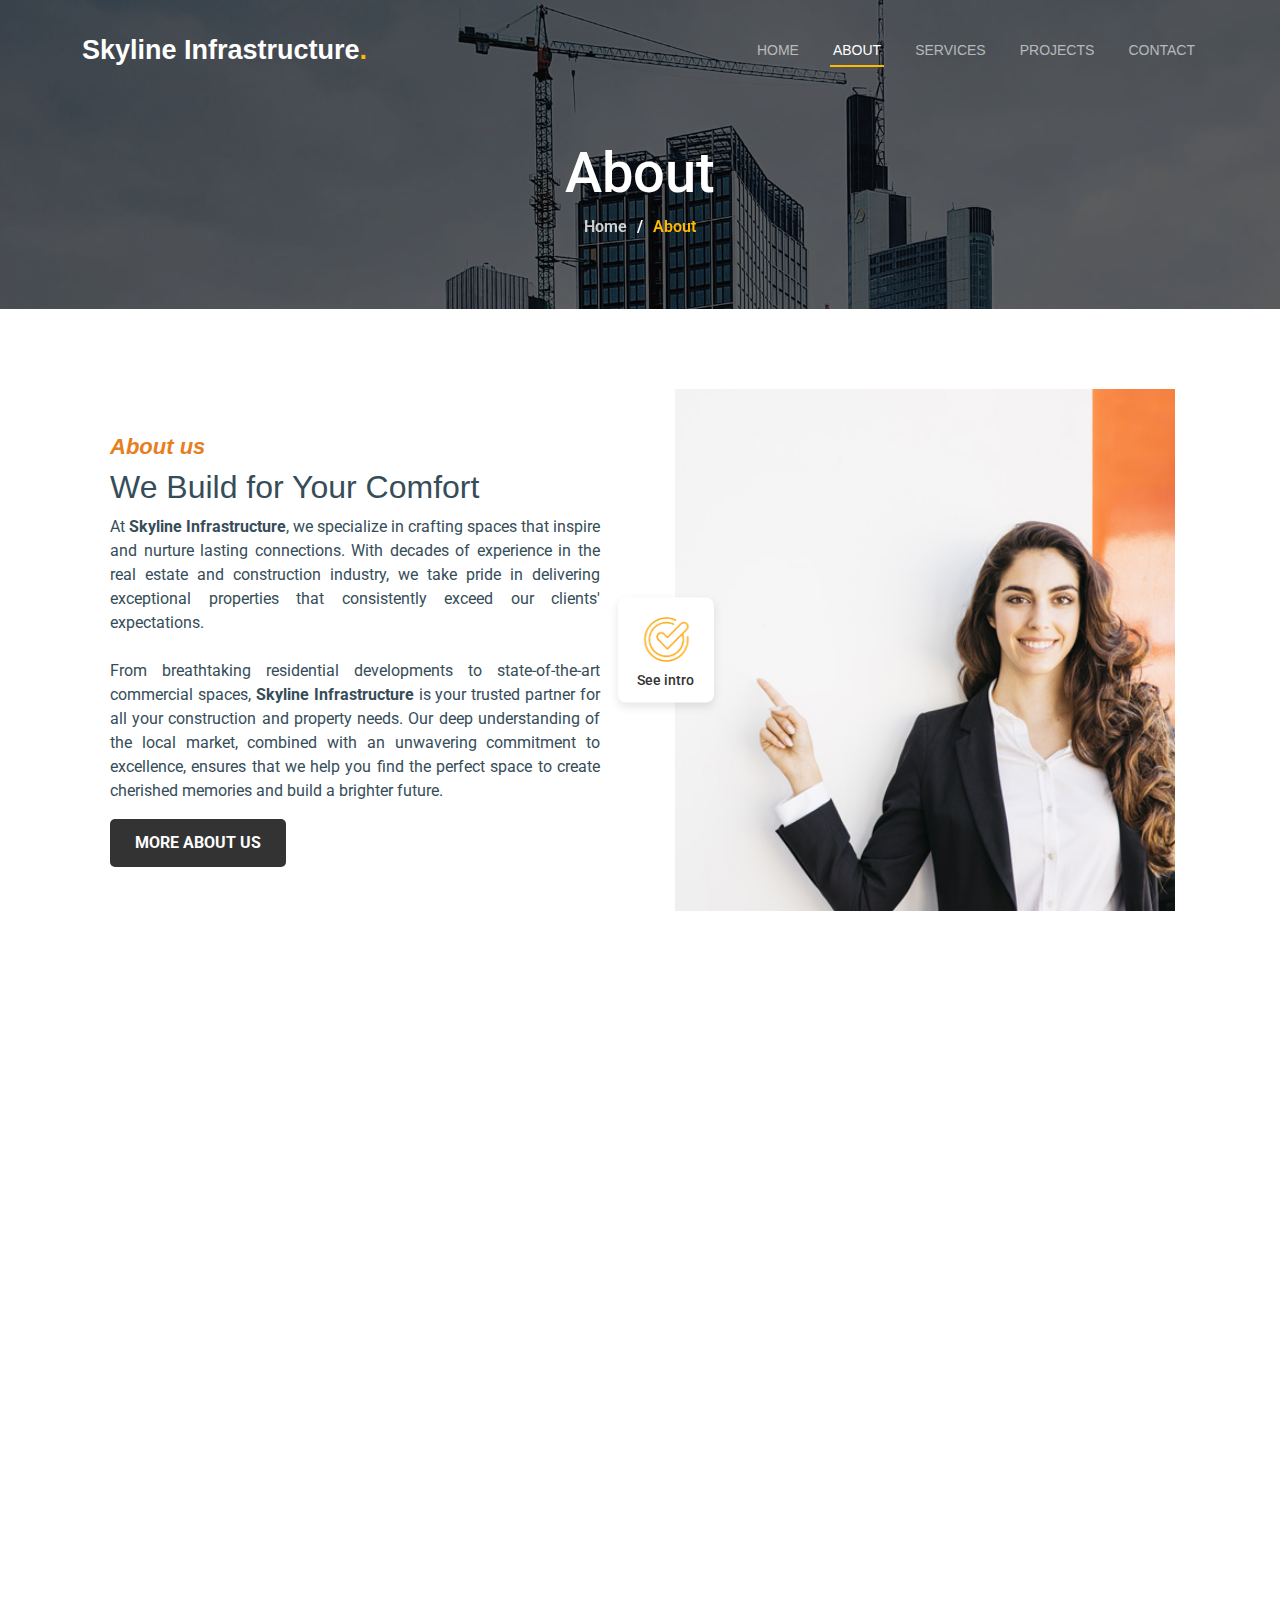
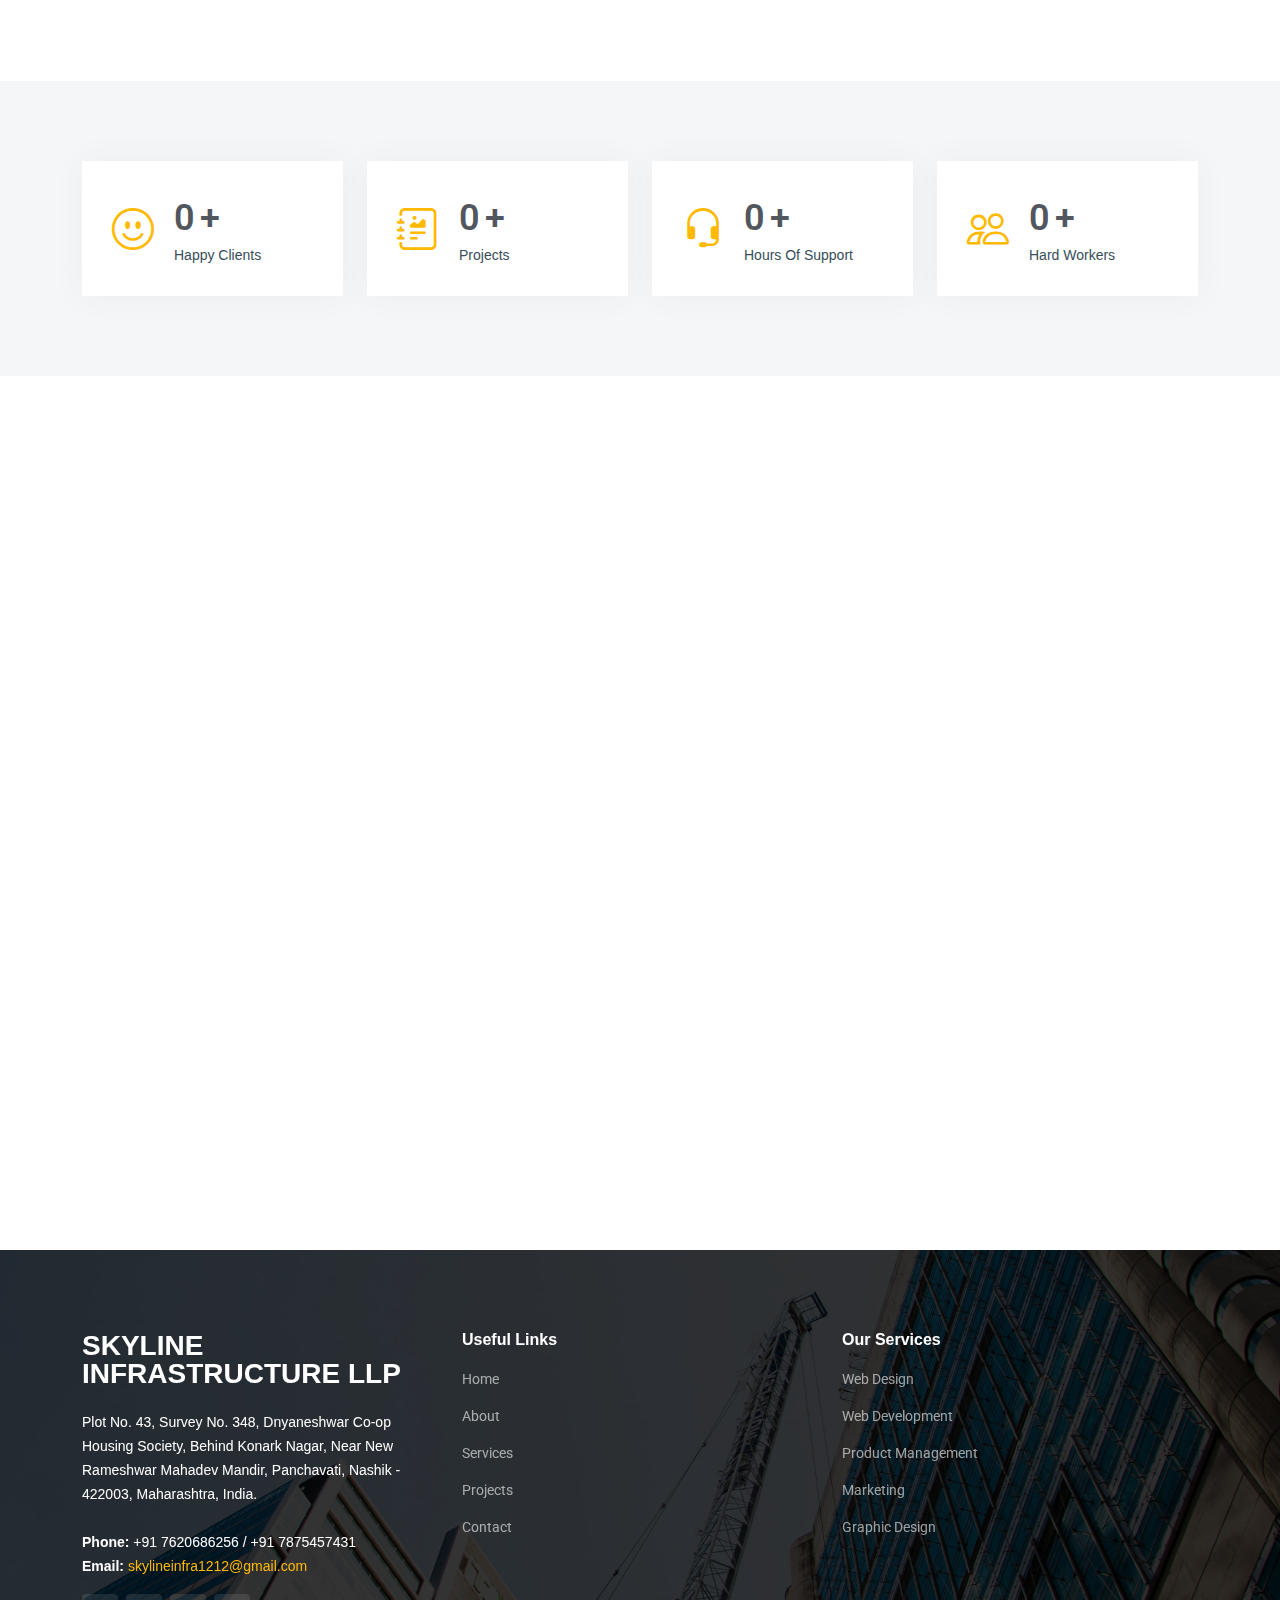
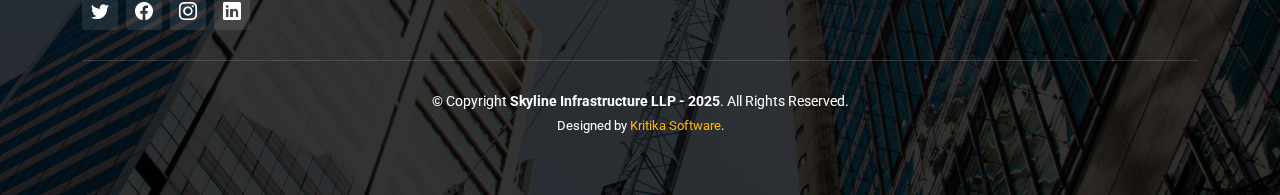
==== commit 33c3c9c0: "Change All Informatiopn" ====
--- a/about.html
+++ b/about.html
@@ -124,11 +124,11 @@
               omnis tiledo stran delop</p>
           </div>
   
-          <div class="row gy-5">
+          <div class="row gy-5 justify-content-center gap-5">
   
             <div class="col-lg-4 col-md-6 member" data-aos="fade-up" data-aos-delay="100">
               <div class="member-img">
-                <img src="assets/img/team/team-1.jpg" class="img-fluid" alt="">
+                <img src="assets/img/Founder.jpg" class="img-fluid" alt="">
                 <div class="social">
                   <a href="#"><i class="bi bi-twitter"></i></a>
                   <a href="#"><i class="bi bi-facebook"></i></a>
@@ -137,16 +137,15 @@
                 </div>
               </div>
               <div class="member-info text-center">
-                <h4>Walter White</h4>
-                <span>Chief Executive Officer</span>
-                <p>Aliquam iure quaerat voluptatem praesentium possimus unde laudantium vel dolorum distinctio dire flow
-                </p>
+                <h4>Engg. Ketan Rajendra Ghorpade</h4>
+                <span>Founder & Chief Engineer</span>
+                <p>With a vision for excellence, Ketan Ghorpade leads Skyline Infrastructure in delivering innovative, high-quality, and sustainable construction solutions.</p>    
               </div>
             </div><!-- End Team Member -->
   
             <div class="col-lg-4 col-md-6 member" data-aos="fade-up" data-aos-delay="200">
               <div class="member-img">
-                <img src="assets/img/team/team-2.jpg" class="img-fluid" alt="">
+                <img src="assets/img/co-founder.jpg" class="img-fluid" alt="">
                 <div class="social">
                   <a href="#"><i class="bi bi-twitter"></i></a>
                   <a href="#"><i class="bi bi-facebook"></i></a>
@@ -155,38 +154,19 @@
                 </div>
               </div>
               <div class="member-info text-center">
-                <h4>Sarah Jhonson</h4>
-                <span>Product Manager</span>
-                <p>Labore ipsam sit consequatur exercitationem rerum laboriosam laudantium aut quod dolores exercitationem
-                  ut</p>
+                <h4>Engg.Rahul Popat Randhe</h4>
+                <span>Co-Founder & Project Head</span>
+                <p>Rahul Randhe brings expertise in project planning and execution, ensuring timely and quality delivery with a strong focus on client satisfaction and innovative solutions.</p>
               </div>
             </div><!-- End Team Member -->
-  
-            <div class="col-lg-4 col-md-6 member" data-aos="fade-up" data-aos-delay="300">
-              <div class="member-img">
-                <img src="assets/img/team/team-3.jpg" class="img-fluid" alt="">
-                <div class="social">
-                  <a href="#"><i class="bi bi-twitter"></i></a>
-                  <a href="#"><i class="bi bi-facebook"></i></a>
-                  <a href="#"><i class="bi bi-instagram"></i></a>
-                  <a href="#"><i class="bi bi-linkedin"></i></a>
-                </div>
-              </div>
-              <div class="member-info text-center">
-                <h4>William Anderson</h4>
-                <span>CTO</span>
-                <p>Illum minima ea autem doloremque ipsum quidem quas aspernatur modi ut praesentium vel tque sed facilis
-                  at qui</p>
-              </div>
-            </div><!-- End Team Member -->
-  
+            
+  
+          </div>
+
           
-  
-            
-  
-            
-  
-          </div>
+          
+        
+          
   
         </div>
       </section><!-- End Our Team Section -->
@@ -201,7 +181,7 @@
             <div class="stats-item d-flex align-items-center w-100 h-100">
               <i class="bi bi-emoji-smile color-blue flex-shrink-0"></i>
               <div>
-                <span data-purecounter-start="0" data-purecounter-end="232" data-purecounter-duration="1"
+                <span data-purecounter-start="0" data-purecounter-end="33" data-purecounter-duration="1"
                   class="purecounter"></span>
                 <p>Happy Clients</p>
               </div>
@@ -212,7 +192,7 @@
             <div class="stats-item d-flex align-items-center w-100 h-100">
               <i class="bi bi-journal-richtext color-orange flex-shrink-0"></i>
               <div>
-                <span data-purecounter-start="0" data-purecounter-end="521" data-purecounter-duration="1"
+                <span data-purecounter-start="0" data-purecounter-end="47" data-purecounter-duration="1"
                   class="purecounter"></span>
                 <p>Projects</p>
               </div>
@@ -249,117 +229,56 @@
    
 
     <!-- ======= Alt Services Section ======= -->
-    <section id="alt-services" class="alt-services">
-      <div class="container" data-aos="fade-up">
-
-        <div class="row justify-content-around gy-4">
-          <div class="col-lg-6 img-bg" style="background-image: url(assets/img/alt-services.jpg);" data-aos="zoom-in"
-            data-aos-delay="100"></div>
-
-          <div class="col-lg-5 d-flex flex-column justify-content-center">
-            <h3>Enim quis est voluptatibus aliquid consequatur fugiat</h3>
-            <p>Esse voluptas cumque vel exercitationem. Reiciendis est hic accusamus. Non ipsam et sed minima temporibus
-              laudantium. Soluta voluptate sed facere corporis dolores excepturi</p>
-
-            <div class="icon-box d-flex position-relative" data-aos="fade-up" data-aos-delay="100">
-              <i class="bi bi-easel flex-shrink-0"></i>
-              <div>
-                <h4><a href="" class="stretched-link">Lorem Ipsum</a></h4>
-                <p>Voluptatum deleniti atque corrupti quos dolores et quas molestias excepturi sint occaecati cupiditate
-                  non provident</p>
-              </div>
-            </div><!-- End Icon Box -->
-
-            <div class="icon-box d-flex position-relative" data-aos="fade-up" data-aos-delay="200">
-              <i class="bi bi-patch-check flex-shrink-0"></i>
-              <div>
-                <h4><a href="" class="stretched-link">Nemo Enim</a></h4>
-                <p>At vero eos et accusamus et iusto odio dignissimos ducimus qui blanditiis praesentium voluptatum
-                  deleniti atque</p>
-              </div>
-            </div><!-- End Icon Box -->
-
-            <div class="icon-box d-flex position-relative" data-aos="fade-up" data-aos-delay="300">
-              <i class="bi bi-brightness-high flex-shrink-0"></i>
-              <div>
-                <h4><a href="" class="stretched-link">Dine Pad</a></h4>
-                <p>Explicabo est voluptatum asperiores consequatur magnam. Et veritatis odit. Sunt aut deserunt minus
-                  aut eligendi omnis</p>
-              </div>
-            </div><!-- End Icon Box -->
-
-            <div class="icon-box d-flex position-relative" data-aos="fade-up" data-aos-delay="400">
-              <i class="bi bi-brightness-high flex-shrink-0"></i>
-              <div>
-                <h4><a href="" class="stretched-link">Tride clov</a></h4>
-                <p>Est voluptatem labore deleniti quis a delectus et. Saepe dolorem libero sit non aspernatur odit amet.
-                  Et eligendi</p>
-              </div>
-            </div><!-- End Icon Box -->
-
-          </div>
-        </div>
-
-      </div>
-    </section><!-- End Alt Services Section -->
-
-    <!-- ======= Alt Services Section 2 ======= -->
-    <section id="alt-services-2" class="alt-services section-bg">
-      <div class="container" data-aos="fade-up">
-
-        <div class="row justify-content-around gy-4">
-          <div class="col-lg-5 d-flex flex-column justify-content-center">
-            <h3>Non quasi officia eum nobis et rerum epudiandae rem voluptatem</h3>
-            <p>Maxime quia dolorum alias perspiciatis. Earum voluptatem sint at non. Ducimus maxime minima iste magni
-              sit praesentium assumenda minus. Amet rerum saepe tempora vero.</p>
-
-            <div class="icon-box d-flex position-relative" data-aos="fade-up" data-aos-delay="100">
-              <i class="bi bi-easel flex-shrink-0"></i>
-              <div>
-                <h4><a href="" class="stretched-link">Lorem Ipsum</a></h4>
-                <p>Voluptatum deleniti atque corrupti quos dolores et quas molestias excepturi sint occaecati cupiditate
-                  non provident</p>
-              </div>
-            </div><!-- End Icon Box -->
-
-            <div class="icon-box d-flex position-relative" data-aos="fade-up" data-aos-delay="200">
-              <i class="bi bi-patch-check flex-shrink-0"></i>
-              <div>
-                <h4><a href="" class="stretched-link">Nemo Enim</a></h4>
-                <p>At vero eos et accusamus et iusto odio dignissimos ducimus qui blanditiis praesentium voluptatum
-                  deleniti atque</p>
-              </div>
-            </div><!-- End Icon Box -->
-
-            <div class="icon-box d-flex position-relative" data-aos="fade-up" data-aos-delay="300">
-              <i class="bi bi-brightness-high flex-shrink-0"></i>
-              <div>
-                <h4><a href="" class="stretched-link">Dine Pad</a></h4>
-                <p>Explicabo est voluptatum asperiores consequatur magnam. Et veritatis odit. Sunt aut deserunt minus
-                  aut eligendi omnis</p>
-              </div>
-            </div><!-- End Icon Box -->
-
-            <div class="icon-box d-flex position-relative" data-aos="fade-up" data-aos-delay="400">
-              <i class="bi bi-brightness-high flex-shrink-0"></i>
-              <div>
-                <h4><a href="" class="stretched-link">Tride clov</a></h4>
-                <p>Est voluptatem labore deleniti quis a delectus et. Saepe dolorem libero sit non aspernatur odit amet.
-                  Et eligendi</p>
-              </div>
-            </div><!-- End Icon Box -->
-          </div>
-
-          <div class="col-lg-6 img-bg" style="background-image: url(assets/img/alt-services-2.jpg);" data-aos="zoom-in"
-            data-aos-delay="100"></div>
-        </div>
-
-      </div>
-    </section><!-- End Alt Services Section 2 -->
-
-   
-
-    
+        <section id="alt-services" class="alt-services">
+          <div class="container" data-aos="fade-up">
+
+            <div class="row justify-content-around gy-4">
+              <div class="col-lg-6 img-bg" style="background-image: url(assets/img/Under-contruction-5.jpg);" data-aos="zoom-in"
+                data-aos-delay="100"></div>
+            
+              <div class="col-lg-5 d-flex flex-column justify-content-center">
+                <h3>Delivering Quality and Trusted Construction Solutions</h3>
+                <p>We provide reliable and high-quality construction services tailored to meet your needs. Our focus is on excellence, timely delivery, and customer satisfaction in every project.</p>
+                <div class="icon-box d-flex position-relative" data-aos="fade-up" data-aos-delay="100">
+                  <i class="bi bi-building flex-shrink-0"></i>
+                  <div>
+                    <h4><a href="" class="stretched-link">Residential & Commercial Projects</a></h4>
+                    <p>Expert construction of modern homes, offices, and commercial spaces with a focus on quality and aesthetics.</p>
+                  </div>
+                </div>
+                <!-- End Icon Box -->
+            
+                <div class="icon-box d-flex position-relative" data-aos="fade-up" data-aos-delay="200">
+                  <i class="bi bi-check2-square flex-shrink-0"></i>
+                  <div>
+                    <h4><a href="" class="stretched-link">Quality & Timely Delivery</a></h4>
+                    <p>We ensure every project is completed on time without compromising on quality or craftsmanship.</p>
+                  </div>
+                </div><!-- End Icon Box -->
+            
+                <div class="icon-box d-flex position-relative" data-aos="fade-up" data-aos-delay="300">
+                  <i class="bi bi-lightbulb flex-shrink-0"></i>
+                  <div>
+                    <h4><a href="" class="stretched-link">Innovative & Sustainable Designs</a></h4>
+                    <p>Incorporating modern, eco-friendly designs that balance functionality with visual appeal.</p>
+                  </div>
+                </div><!-- End Icon Box -->
+            
+                <div class="icon-box d-flex position-relative" data-aos="fade-up" data-aos-delay="400">
+                  <i class="bi bi-people flex-shrink-0"></i>
+                  <div>
+                    <h4><a href="" class="stretched-link">Customer-Centric Approach</a></h4>
+                    <p>We work closely with clients to understand their vision and deliver solutions that exceed expectations.</p>
+                  </div>
+                </div><!-- End Icon Box -->
+            
+              </div>
+            </div>
+            
+          </div>
+        </section>
+    <!-- End Alt Services Section -->
+ 
 
   </main><!-- End #main -->
 
@@ -450,6 +369,8 @@
   <script src="assets/vendor/purecounter/purecounter_vanilla.js"></script>
   <script src="assets/vendor/php-email-form/validate.js"></script>
 
+  <script src="assets/vendor/imagesloaded/imagesloaded.pkgd.min.js"></script>
+
   <!-- Template Main JS File -->
   <script src="assets/js/main.js"></script>
 
--- a/assets/css/main.css
+++ b/assets/css/main.css
@@ -11,11 +11,9 @@
 --------------------------------------------------------------*/
 /* Fonts */
 :root {
-  --font-default: "Open Sans", system-ui, -apple-system, "Segoe UI", Roboto,
-    "Helvetica Neue", Arial, "Noto Sans", "Liberation Sans", sans-serif,
-    "Apple Color Emoji", "Segoe UI Emoji", "Segoe UI Symbol", "Noto Color Emoji";
-  --font-primary: "Roboto", sans-serif;
-  --font-secondary: "Work Sans", sans-serif;
+  --font-default: 'Roboto', sans-serif;
+  --font-primary: "Poppins", sans-serif;
+  --font-secondary: "Roboto", sans-serif;
 }
 
 /* Colors */
@@ -884,17 +882,26 @@
 # Constructions Section
 --------------------------------------------------------------*/
 .constructions .card-item {
-  border: 1px solid rgba(82, 86, 94, 0.2);
-  background: #fff;
+  /* border: 1px solid rgba(82, 86, 94, 0.2); */
+  background: #ffffff;
   position: relative;
   border-radius: 0;
-}
+  box-shadow: 0 8px 30px rgba(0, 0, 0, 0.15);
+  transition: transform 0.3s ease, box-shadow 0.3s ease;
+}
+
+.constructions .card-item:hover{
+  transform: translateY(-8px);
+  box-shadow: 0 12px 40px rgba(0, 0, 0, 0.2);
+}
+
 
 .constructions .card-item .card-bg {
   min-height: 300px;
   background-size: cover;
   background-position: center;
   background-repeat: no-repeat;
+  /* border-radius: 5px; */
 }
 
 .constructions .card-item .card-body {
@@ -916,11 +923,35 @@
 /*--------------------------------------------------------------
 # Services Section
 --------------------------------------------------------------*/
+/* .services .service-item {
+  padding: 40px;
+  background: #ffffff;
+  height: 100%;
+} */
+
+/* Quality shadow and smooth hover effect */
 .services .service-item {
-  padding: 40px;
-  background: #fff;
-  height: 100%;
-}
+  padding: 30px;
+  border-radius: 16px;
+  box-shadow: 0 4px 20px rgba(0, 0, 0, 0.08); /* Soft shadow */
+  background: #ffffff;
+  transition: all 0.4s ease; /* Smooth transition */
+  position: relative;
+  overflow: hidden;
+}
+
+.services .service-item:hover {
+  transform: translateY(-8px); 
+  box-shadow: 0 12px 35px rgba(0, 0, 0, 0.15); 
+}
+
+@media (max-width: 768px) {
+  .custom-card {
+    padding: 20px;
+    margin-bottom: 20px;
+  }
+}
+
 
 .services .service-item .icon {
   width: 48px;
@@ -2077,7 +2108,7 @@
 
 .hero .carousel-item::before {
   content: "";
-  background-color: rgba(0, 0, 0, 0.7);
+  background-color: rgba(0, 0, 0, 0.1);
   position: absolute;
   inset: 0;
 }
@@ -2883,3 +2914,8 @@
 .footer .footer-legal .credits a {
   color: var(--color-primary);
 }
+
+.purecounter::after {
+  content: '+';
+  margin-left: 5px; 
+}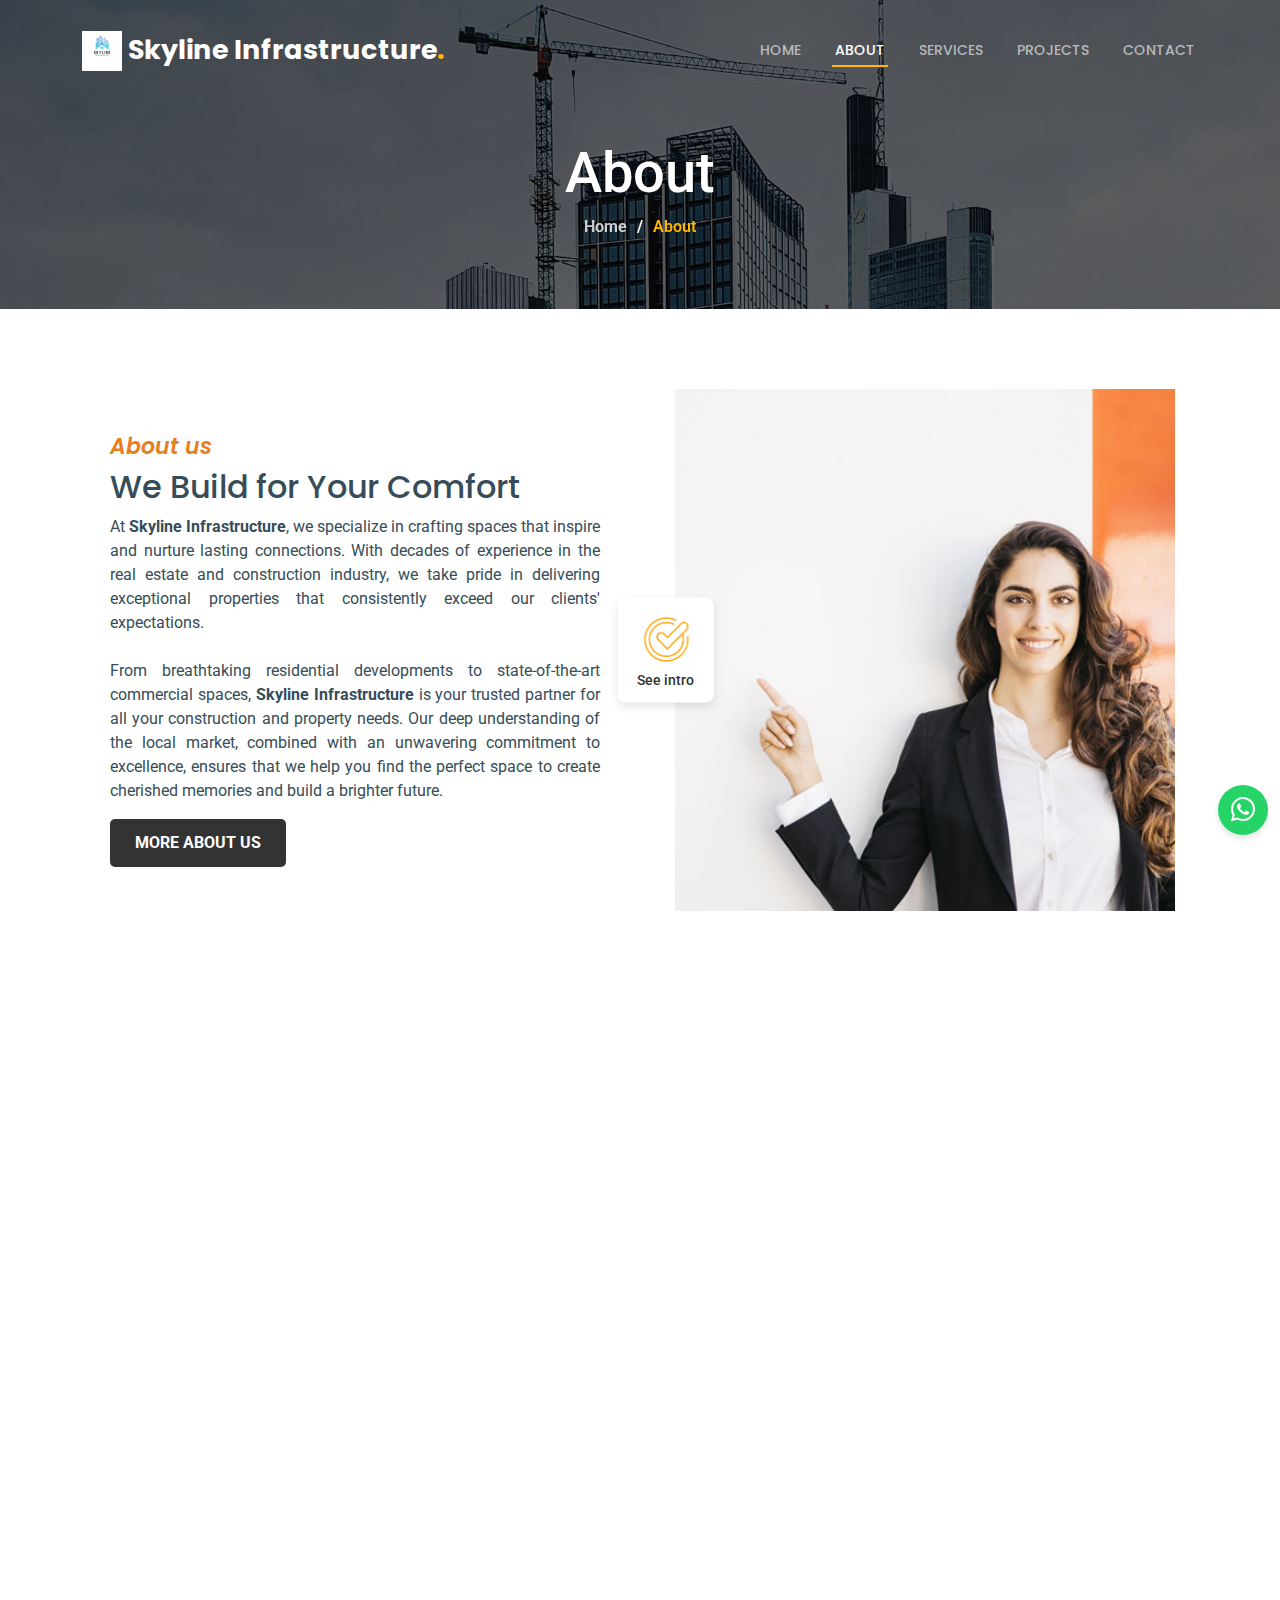
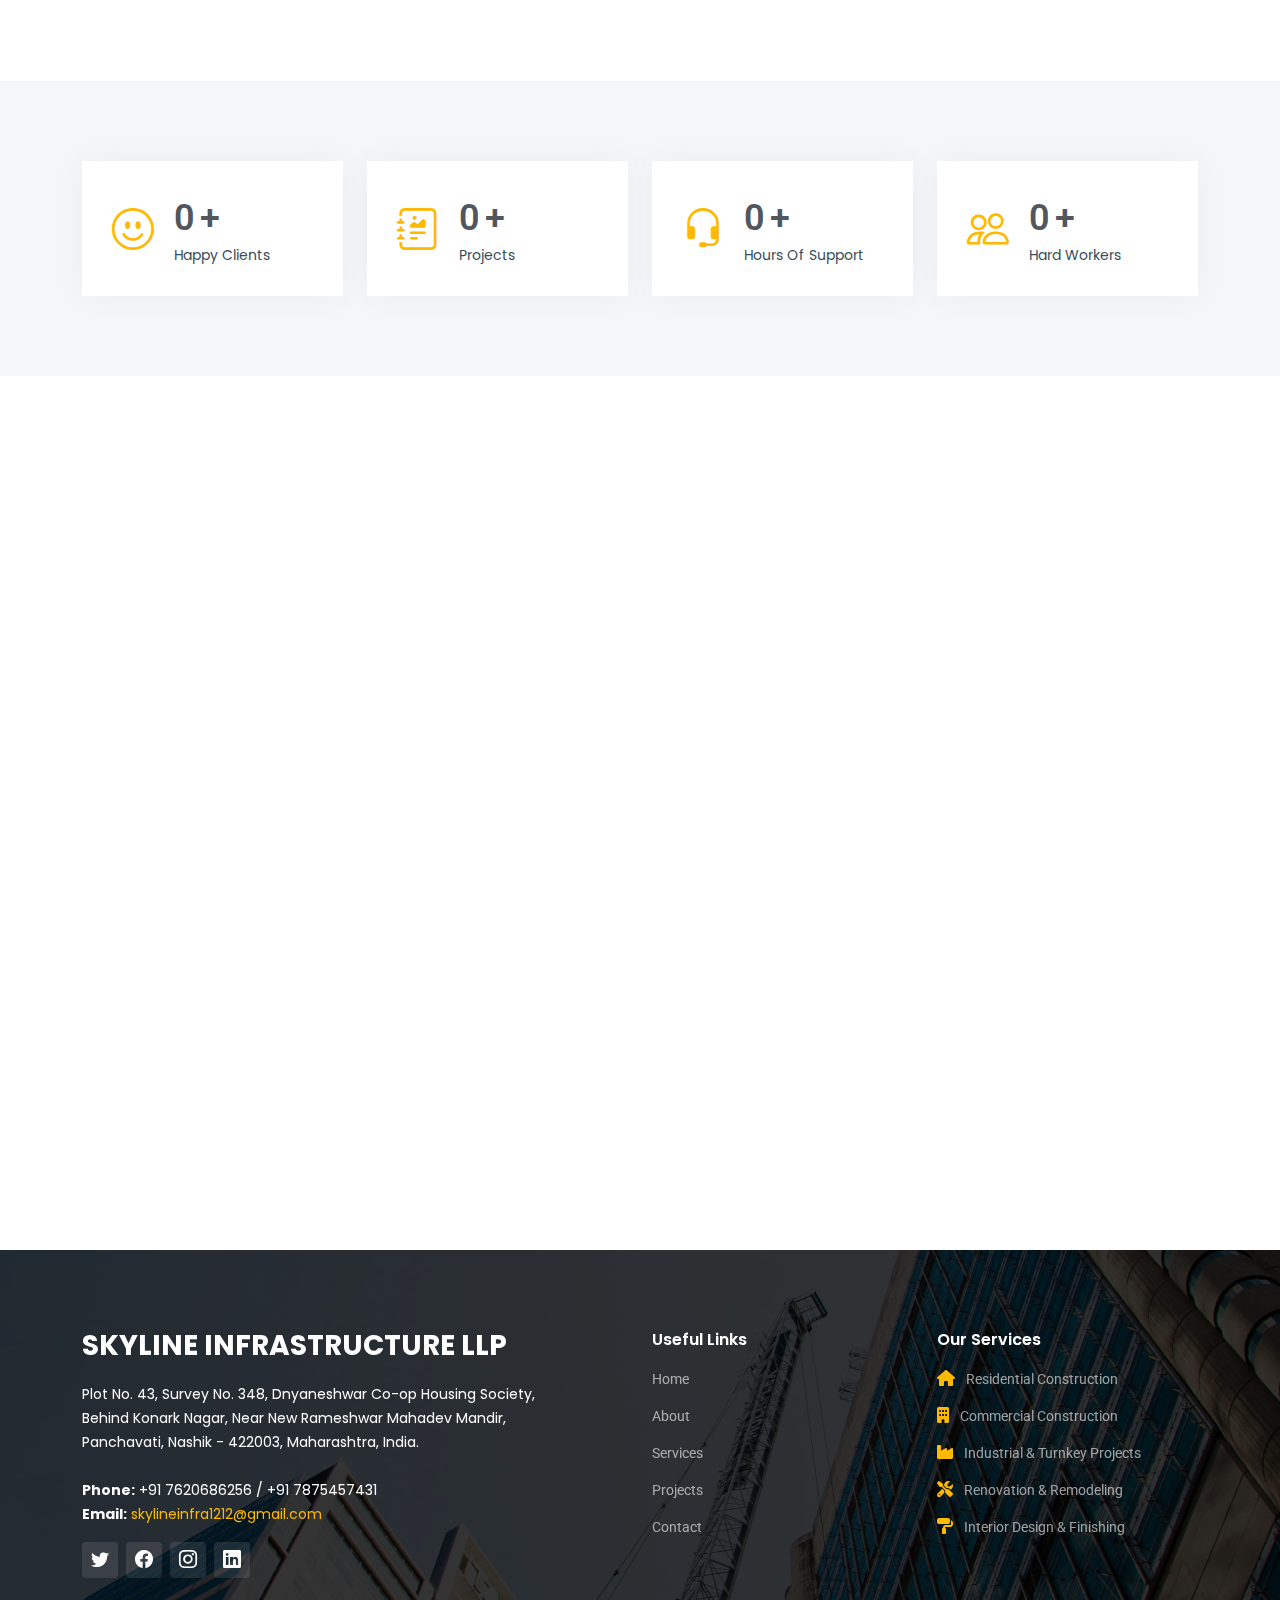
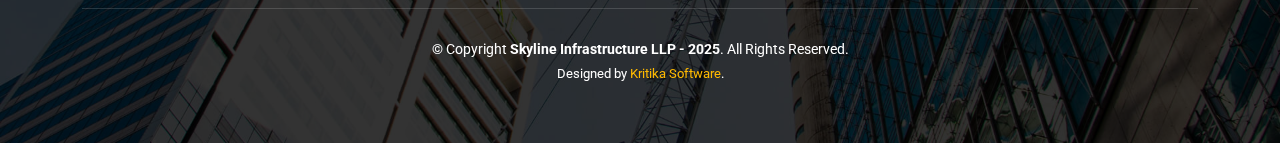
==== commit 402e7d30: "Add whatapp integration & change footer & change some diesign" ====
--- a/about.html
+++ b/about.html
@@ -16,9 +16,13 @@
   <!-- Google Fonts -->
   <link rel="preconnect" href="https://fonts.googleapis.com">
   <link rel="preconnect" href="https://fonts.gstatic.com" crossorigin>
+  <!-- <link
+    href="https://fonts.googleapis.com/css2?family=Open+Sans:ital,wght@0,300;0,400;0,500;0,600;0,700;1,300;1,400;1,600;1,700&family=Roboto:ital,wght@0,300;0,400;0,500;0,600;0,700;1,300;1,400;1,500;1,600;1,700&family=Work+Sans:ital,wght@0,300;0,400;0,500;0,600;0,700;1,300;1,400;1,500;1,600;1,700&display=swap"
+    rel="stylesheet"> -->
   <link
-    href="https://fonts.googleapis.com/css2?family=Open+Sans:ital,wght@0,300;0,400;0,500;0,600;0,700;1,300;1,400;1,600;1,700&family=Roboto:ital,wght@0,300;0,400;0,500;0,600;0,700;1,300;1,400;1,500;1,600;1,700&family=Work+Sans:ital,wght@0,300;0,400;0,500;0,600;0,700;1,300;1,400;1,500;1,600;1,700&display=swap"
+    href="https://fonts.googleapis.com/css2?family=Poppins:wght@400;500;600;700&family=Roboto:wght@300;400;500;700&display=swap"
     rel="stylesheet">
+
 
   <!-- Vendor CSS Files -->
   <link href="assets/vendor/bootstrap/css/bootstrap.min.css" rel="stylesheet">
@@ -30,13 +34,6 @@
 
   <!-- Template Main CSS File -->
   <link href="assets/css/main.css" rel="stylesheet">
-
-  <!-- =======================================================
-  * Template Name: UpConstruction - v1.3.0
-  * Template URL: https://bootstrapmade.com/upconstruction-bootstrap-construction-website-template/
-  * Author: BootstrapMade.com
-  * License: https://bootstrapmade.com/license/
-  ======================================================== -->
 </head>
 
 <body>
@@ -47,7 +44,7 @@
 
       <a href="index.html" class="logo d-flex align-items-center">
         <!-- Uncomment the line below if you also wish to use an image logo -->
-        <!-- <img src="assets/img/logo.png" alt=""> -->
+        <img src="assets/img/logo.jpg" alt="Skyline Infrastructure">
         <h1>Skyline Infrastructure<span>.</span></h1>
       </a>
 
@@ -90,9 +87,14 @@
             <h5 class="custom-subtitle"> About us </h5>
             <h2 class="">We Build for Your Comfort</h2>
             <p class="" style="text-align: justify;">
-              At <strong>Skyline Infrastructure</strong>, we specialize in crafting spaces that inspire and nurture lasting connections. With decades of experience in the real estate and construction industry, we take pride in delivering exceptional properties that consistently exceed our clients' expectations.
-<br><br>
-              From breathtaking residential developments to state-of-the-art commercial spaces, <strong>Skyline Infrastructure</strong>  is your trusted partner for all your construction and property needs. Our deep understanding of the local market, combined with an unwavering commitment to excellence, ensures that we help you find the perfect space to create cherished memories and build a brighter future.
+              At <strong>Skyline Infrastructure</strong>, we specialize in crafting spaces that inspire and nurture
+              lasting connections. With decades of experience in the real estate and construction industry, we take
+              pride in delivering exceptional properties that consistently exceed our clients' expectations.
+              <br><br>
+              From breathtaking residential developments to state-of-the-art commercial spaces, <strong>Skyline
+                Infrastructure</strong> is your trusted partner for all your construction and property needs. Our deep
+              understanding of the local market, combined with an unwavering commitment to excellence, ensures that we
+              help you find the perfect space to create cherished memories and build a brighter future.
             </p>
             <button class="custom-btn">MORE ABOUT US</button>
           </div>
@@ -114,62 +116,64 @@
     </section>
     <!-- End About Section -->
 
-      <!-- ======= Our Team Section ======= -->
-      <section id="team" class="team">
-        <div class="container" data-aos="fade-up">
-  
-          <div class="section-header">
-            <h2>Our Team</h2>
-            <p>Aperiam dolorum et et wuia molestias qui eveniet numquam nihil porro incidunt dolores placeat sunt id nobis
-              omnis tiledo stran delop</p>
-          </div>
-  
-          <div class="row gy-5 justify-content-center gap-5">
-  
-            <div class="col-lg-4 col-md-6 member" data-aos="fade-up" data-aos-delay="100">
-              <div class="member-img">
-                <img src="assets/img/Founder.jpg" class="img-fluid" alt="">
-                <div class="social">
-                  <a href="#"><i class="bi bi-twitter"></i></a>
-                  <a href="#"><i class="bi bi-facebook"></i></a>
-                  <a href="#"><i class="bi bi-instagram"></i></a>
-                  <a href="#"><i class="bi bi-linkedin"></i></a>
-                </div>
-              </div>
-              <div class="member-info text-center">
-                <h4>Engg. Ketan Rajendra Ghorpade</h4>
-                <span>Founder & Chief Engineer</span>
-                <p>With a vision for excellence, Ketan Ghorpade leads Skyline Infrastructure in delivering innovative, high-quality, and sustainable construction solutions.</p>    
-              </div>
-            </div><!-- End Team Member -->
-  
-            <div class="col-lg-4 col-md-6 member" data-aos="fade-up" data-aos-delay="200">
-              <div class="member-img">
-                <img src="assets/img/co-founder.jpg" class="img-fluid" alt="">
-                <div class="social">
-                  <a href="#"><i class="bi bi-twitter"></i></a>
-                  <a href="#"><i class="bi bi-facebook"></i></a>
-                  <a href="#"><i class="bi bi-instagram"></i></a>
-                  <a href="#"><i class="bi bi-linkedin"></i></a>
-                </div>
-              </div>
-              <div class="member-info text-center">
-                <h4>Engg.Rahul Popat Randhe</h4>
-                <span>Co-Founder & Project Head</span>
-                <p>Rahul Randhe brings expertise in project planning and execution, ensuring timely and quality delivery with a strong focus on client satisfaction and innovative solutions.</p>
-              </div>
-            </div><!-- End Team Member -->
-            
-  
-          </div>
-
-          
-          
-        
-          
-  
-        </div>
-      </section><!-- End Our Team Section -->
+    <!-- ======= Our Team Section ======= -->
+    <section id="team" class="team">
+      <div class="container" data-aos="fade-up">
+
+        <div class="section-header">
+          <h2>Our Team</h2>
+          <p>Aperiam dolorum et et wuia molestias qui eveniet numquam nihil porro incidunt dolores placeat sunt id nobis
+            omnis tiledo stran delop</p>
+        </div>
+
+        <div class="row gy-5 justify-content-center gap-5">
+
+          <div class="col-lg-4 col-md-6 member" data-aos="fade-up" data-aos-delay="100">
+            <div class="member-img">
+              <img src="assets/img/Founder.jpg" class="img-fluid" alt="">
+              <div class="social">
+                <a href="#"><i class="bi bi-twitter"></i></a>
+                <a href="#"><i class="bi bi-facebook"></i></a>
+                <a href="#"><i class="bi bi-instagram"></i></a>
+                <a href="#"><i class="bi bi-linkedin"></i></a>
+              </div>
+            </div>
+            <div class="member-info text-center">
+              <h4>Engg. Ketan Rajendra Ghorpade</h4>
+              <span>Founder & Chief Engineer</span>
+              <p>With a vision for excellence, Ketan Ghorpade leads Skyline Infrastructure in delivering innovative,
+                high-quality, and sustainable construction solutions.</p>
+            </div>
+          </div><!-- End Team Member -->
+
+          <div class="col-lg-4 col-md-6 member" data-aos="fade-up" data-aos-delay="200">
+            <div class="member-img">
+              <img src="assets/img/co-founder.jpg" class="img-fluid" alt="">
+              <div class="social">
+                <a href="#"><i class="bi bi-twitter"></i></a>
+                <a href="#"><i class="bi bi-facebook"></i></a>
+                <a href="#"><i class="bi bi-instagram"></i></a>
+                <a href="#"><i class="bi bi-linkedin"></i></a>
+              </div>
+            </div>
+            <div class="member-info text-center">
+              <h4>Engg.Rahul Popat Randhe</h4>
+              <span>Co-Founder & Project Head</span>
+              <p>Rahul Randhe brings expertise in project planning and execution, ensuring timely and quality delivery
+                with a strong focus on client satisfaction and innovative solutions.</p>
+            </div>
+          </div><!-- End Team Member -->
+
+
+        </div>
+
+
+
+
+
+
+      </div>
+    </section><!-- End Our Team Section -->
 
     <!-- ======= Stats Counter Section ======= -->
     <section id="stats-counter" class="stats-counter section-bg">
@@ -226,59 +230,62 @@
       </div>
     </section><!-- End Stats Counter Section -->
 
-   
+
 
     <!-- ======= Alt Services Section ======= -->
-        <section id="alt-services" class="alt-services">
-          <div class="container" data-aos="fade-up">
-
-            <div class="row justify-content-around gy-4">
-              <div class="col-lg-6 img-bg" style="background-image: url(assets/img/Under-contruction-5.jpg);" data-aos="zoom-in"
-                data-aos-delay="100"></div>
-            
-              <div class="col-lg-5 d-flex flex-column justify-content-center">
-                <h3>Delivering Quality and Trusted Construction Solutions</h3>
-                <p>We provide reliable and high-quality construction services tailored to meet your needs. Our focus is on excellence, timely delivery, and customer satisfaction in every project.</p>
-                <div class="icon-box d-flex position-relative" data-aos="fade-up" data-aos-delay="100">
-                  <i class="bi bi-building flex-shrink-0"></i>
-                  <div>
-                    <h4><a href="" class="stretched-link">Residential & Commercial Projects</a></h4>
-                    <p>Expert construction of modern homes, offices, and commercial spaces with a focus on quality and aesthetics.</p>
-                  </div>
-                </div>
-                <!-- End Icon Box -->
-            
-                <div class="icon-box d-flex position-relative" data-aos="fade-up" data-aos-delay="200">
-                  <i class="bi bi-check2-square flex-shrink-0"></i>
-                  <div>
-                    <h4><a href="" class="stretched-link">Quality & Timely Delivery</a></h4>
-                    <p>We ensure every project is completed on time without compromising on quality or craftsmanship.</p>
-                  </div>
-                </div><!-- End Icon Box -->
-            
-                <div class="icon-box d-flex position-relative" data-aos="fade-up" data-aos-delay="300">
-                  <i class="bi bi-lightbulb flex-shrink-0"></i>
-                  <div>
-                    <h4><a href="" class="stretched-link">Innovative & Sustainable Designs</a></h4>
-                    <p>Incorporating modern, eco-friendly designs that balance functionality with visual appeal.</p>
-                  </div>
-                </div><!-- End Icon Box -->
-            
-                <div class="icon-box d-flex position-relative" data-aos="fade-up" data-aos-delay="400">
-                  <i class="bi bi-people flex-shrink-0"></i>
-                  <div>
-                    <h4><a href="" class="stretched-link">Customer-Centric Approach</a></h4>
-                    <p>We work closely with clients to understand their vision and deliver solutions that exceed expectations.</p>
-                  </div>
-                </div><!-- End Icon Box -->
-            
-              </div>
-            </div>
-            
+    <section id="alt-services" class="alt-services">
+      <div class="container" data-aos="fade-up">
+
+        <div class="row justify-content-around gy-4">
+          <div class="col-lg-6 img-bg" style="background-image: url(assets/img/Under-contruction-5.jpg);"
+            data-aos="zoom-in" data-aos-delay="100"></div>
+
+          <div class="col-lg-5 d-flex flex-column justify-content-center">
+            <h3>Delivering Quality and Trusted Construction Solutions</h3>
+            <p>We provide reliable and high-quality construction services tailored to meet your needs. Our focus is on
+              excellence, timely delivery, and customer satisfaction in every project.</p>
+            <div class="icon-box d-flex position-relative" data-aos="fade-up" data-aos-delay="100">
+              <i class="bi bi-building flex-shrink-0"></i>
+              <div>
+                <h4><a href="" class="stretched-link">Residential & Commercial Projects</a></h4>
+                <p>Expert construction of modern homes, offices, and commercial spaces with a focus on quality and
+                  aesthetics.</p>
+              </div>
+            </div>
+            <!-- End Icon Box -->
+
+            <div class="icon-box d-flex position-relative" data-aos="fade-up" data-aos-delay="200">
+              <i class="bi bi-check2-square flex-shrink-0"></i>
+              <div>
+                <h4><a href="" class="stretched-link">Quality & Timely Delivery</a></h4>
+                <p>We ensure every project is completed on time without compromising on quality or craftsmanship.</p>
+              </div>
+            </div><!-- End Icon Box -->
+
+            <div class="icon-box d-flex position-relative" data-aos="fade-up" data-aos-delay="300">
+              <i class="bi bi-lightbulb flex-shrink-0"></i>
+              <div>
+                <h4><a href="" class="stretched-link">Innovative & Sustainable Designs</a></h4>
+                <p>Incorporating modern, eco-friendly designs that balance functionality with visual appeal.</p>
+              </div>
+            </div><!-- End Icon Box -->
+
+            <div class="icon-box d-flex position-relative" data-aos="fade-up" data-aos-delay="400">
+              <i class="bi bi-people flex-shrink-0"></i>
+              <div>
+                <h4><a href="" class="stretched-link">Customer-Centric Approach</a></h4>
+                <p>We work closely with clients to understand their vision and deliver solutions that exceed
+                  expectations.</p>
+              </div>
+            </div><!-- End Icon Box -->
+
           </div>
-        </section>
+        </div>
+
+      </div>
+    </section>
     <!-- End Alt Services Section -->
- 
+
 
   </main><!-- End #main -->
 
@@ -289,13 +296,13 @@
       <div class="container">
         <div class="row">
 
-          <div class="col-lg-4 col-md-6 col-sm-12">
+          <div class="col-lg-6 col-md-6 col-sm-12">
             <div class="footer-info">
               <h3>Skyline Infrastructure LLP</h3>
               <p>
                 Plot No. 43, Survey No. 348,
-                Dnyaneshwar Co-op Housing Society,
-                Behind Konark Nagar, Near New Rameshwar Mahadev Mandir,
+                Dnyaneshwar Co-op Housing Society,<br>
+                Behind Konark Nagar, Near New Rameshwar Mahadev Mandir,<br>
                 Panchavati, Nashik - 422003, Maharashtra, India. <br>
                 <br>
                 <strong>Phone:</strong> +91 7620686256 / +91 7875457431<br>
@@ -304,13 +311,14 @@
               <div class="social-links d-flex mt-3">
                 <a href="#" class="d-flex align-items-center justify-content-center"><i class="bi bi-twitter"></i></a>
                 <a href="#" class="d-flex align-items-center justify-content-center"><i class="bi bi-facebook"></i></a>
-                <a href="#" class="d-flex align-items-center justify-content-center"><i class="bi bi-instagram"></i></a>
+                <a href="https://www.instagram.com/skyline_infra_2025?igsh=dTZnbmg2eTk1MXgz"
+                  class="d-flex align-items-center justify-content-center"><i class="bi bi-instagram"></i></a>
                 <a href="#" class="d-flex align-items-center justify-content-center"><i class="bi bi-linkedin"></i></a>
               </div>
             </div>
           </div><!-- End footer info column-->
 
-          <div class="col-lg-4 col-md-6 col-sm-6 footer-links">
+          <div class="col-lg-3 col-md-6 col-sm-6 footer-links">
             <h4>Useful Links</h4>
             <ul>
               <li><a href="index.html">Home</a></li>
@@ -321,16 +329,20 @@
             </ul>
           </div><!-- End footer links column-->
 
-          <div class="col-lg-4 col-md-6 col-sm-6 footer-links">
+          <div class="col-lg-3 col-md-6 col-sm-6 footer-links">
             <h4>Our Services</h4>
-            <ul>
-              <li><a href="#">Web Design</a></li>
-              <li><a href="#">Web Development</a></li>
-              <li><a href="#">Product Management</a></li>
-              <li><a href="#">Marketing</a></li>
-              <li><a href="#">Graphic Design</a></li>
+            <ul style="list-style: none; padding: 0;">
+              <li><i class="fas fa-home" style="margin-right: 8px;"></i> <a href="#">Residential Construction</a></li>
+              <li><i class="fas fa-building" style="margin-right: 8px;"></i> <a href="#">Commercial Construction</a>
+              </li>
+              <li><i class="fas fa-industry" style="margin-right: 8px;"></i> <a href="#">Industrial & Turnkey
+                  Projects</a></li>
+              <li><i class="fas fa-tools" style="margin-right: 8px;"></i> <a href="#">Renovation & Remodeling</a></li>
+              <li><i class="fas fa-paint-roller" style="margin-right: 8px;"></i> <a href="#">Interior Design &
+                  Finishing</a></li>
             </ul>
-          </div><!-- End footer links column-->
+          </div>
+          <!-- End footer links column-->
 
 
 
@@ -354,6 +366,11 @@
 
   </footer>
   <!-- End Footer -->
+
+  <a href="https://wa.me/7620686256" class="whatsapp-btn d-flex align-items-center justify-content-center"
+    target="_blank">
+    <i class="bi bi-whatsapp"></i>
+  </a>
 
   <a href="#" class="scroll-top d-flex align-items-center justify-content-center"><i
       class="bi bi-arrow-up-short"></i></a>
--- a/assets/css/main.css
+++ b/assets/css/main.css
@@ -1048,7 +1048,7 @@
 
 @media (max-width: 575px) {
   .features .nav-link h4 {
-    font-size: 16px;
+    font-size: 12px;
   }
 }
 
@@ -2918,4 +2918,36 @@
 .purecounter::after {
   content: '+';
   margin-left: 5px; 
-}+}
+
+.footer-links ul li i {
+  margin-right: 10px; 
+  color: var(--color-primary); 
+  font-size: 16px; 
+}
+
+
+
+.whatsapp-btn {
+  position: fixed;
+  bottom: 65px; /* Adjust based on your preference */
+  right: 12px; /* Adjust for positioning */
+  background-color: #25d366; /* WhatsApp green */
+  color: white;
+  width: 50px;
+  height: 50px;
+  border-radius: 50%;
+  display: flex;
+  align-items: center;
+  justify-content: center;
+  font-size: 24px;
+  box-shadow: 0 4px 6px rgba(0, 0, 0, 0.1);
+  transition: transform 0.3s ease-in-out;
+  text-decoration: none;
+}
+
+.whatsapp-btn:hover {
+  transform: scale(1.1);
+  background-color: #1ebe5d;
+  color: white;
+}
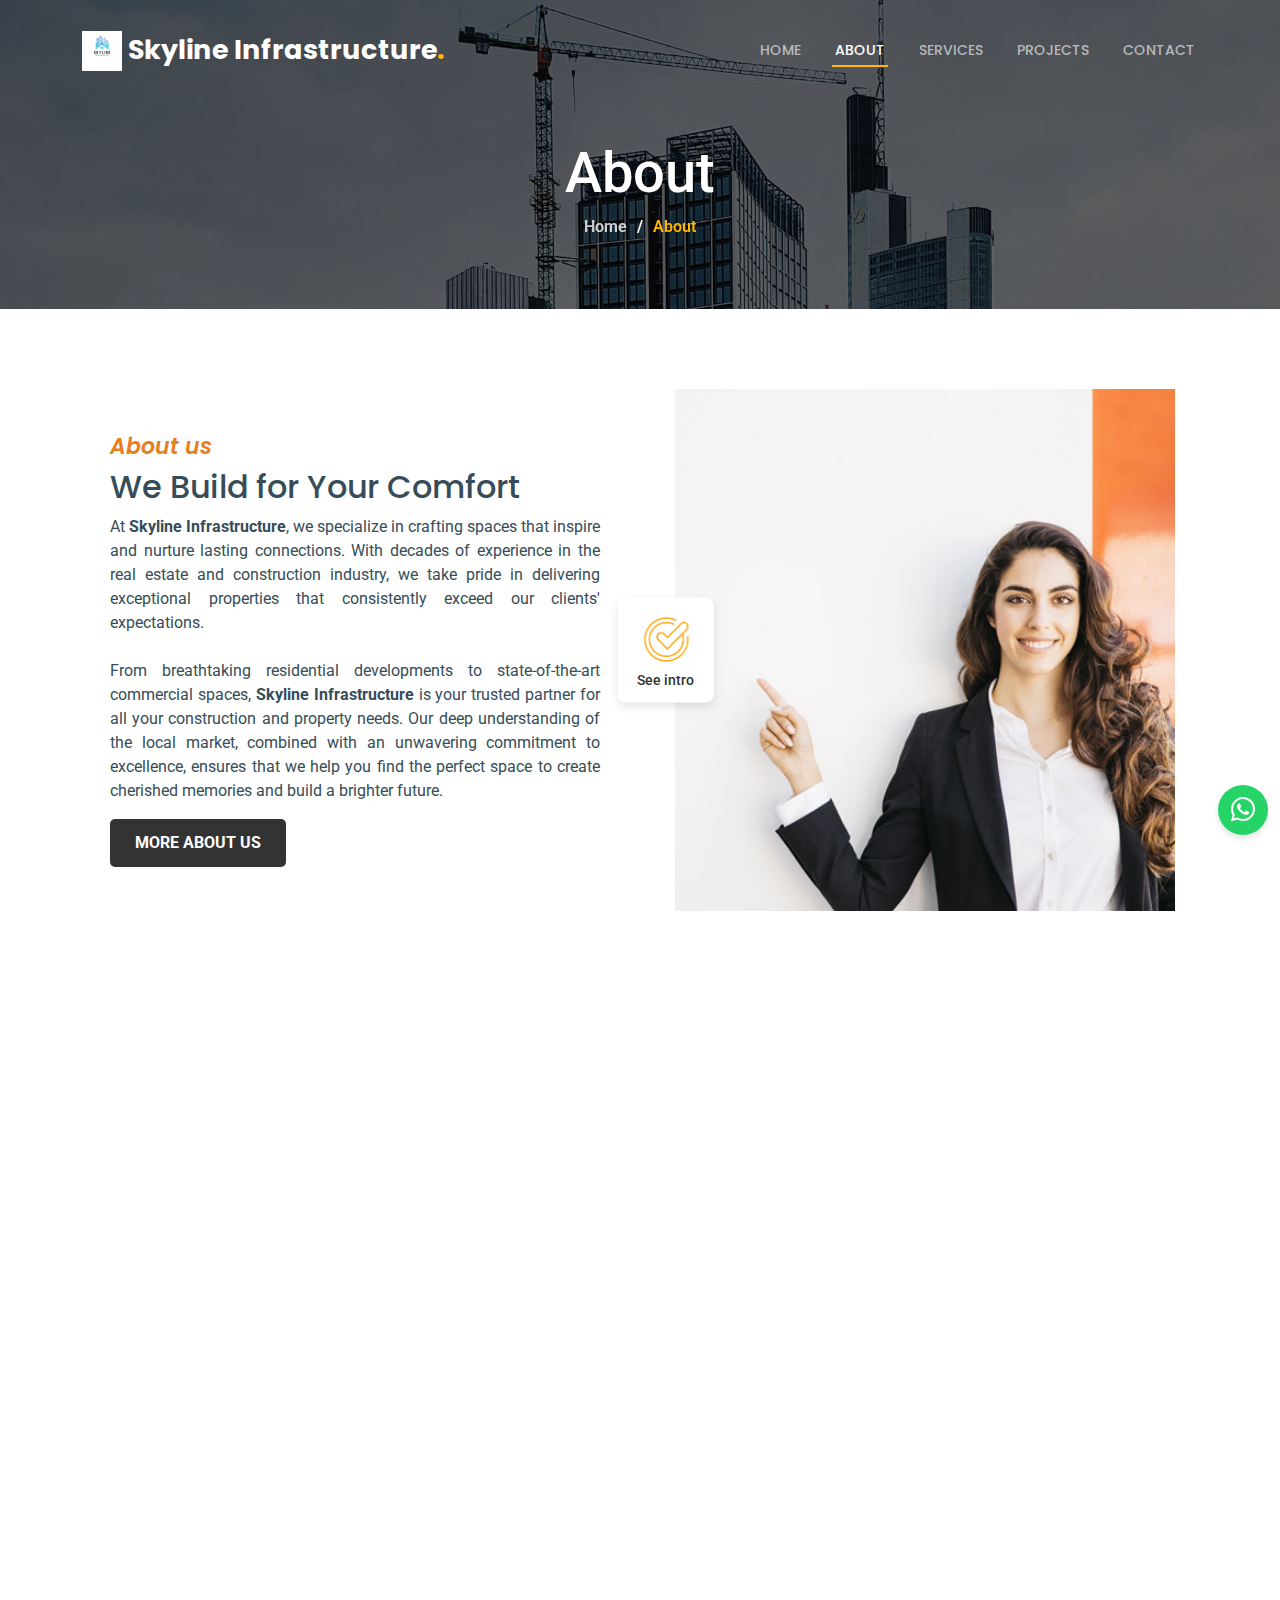
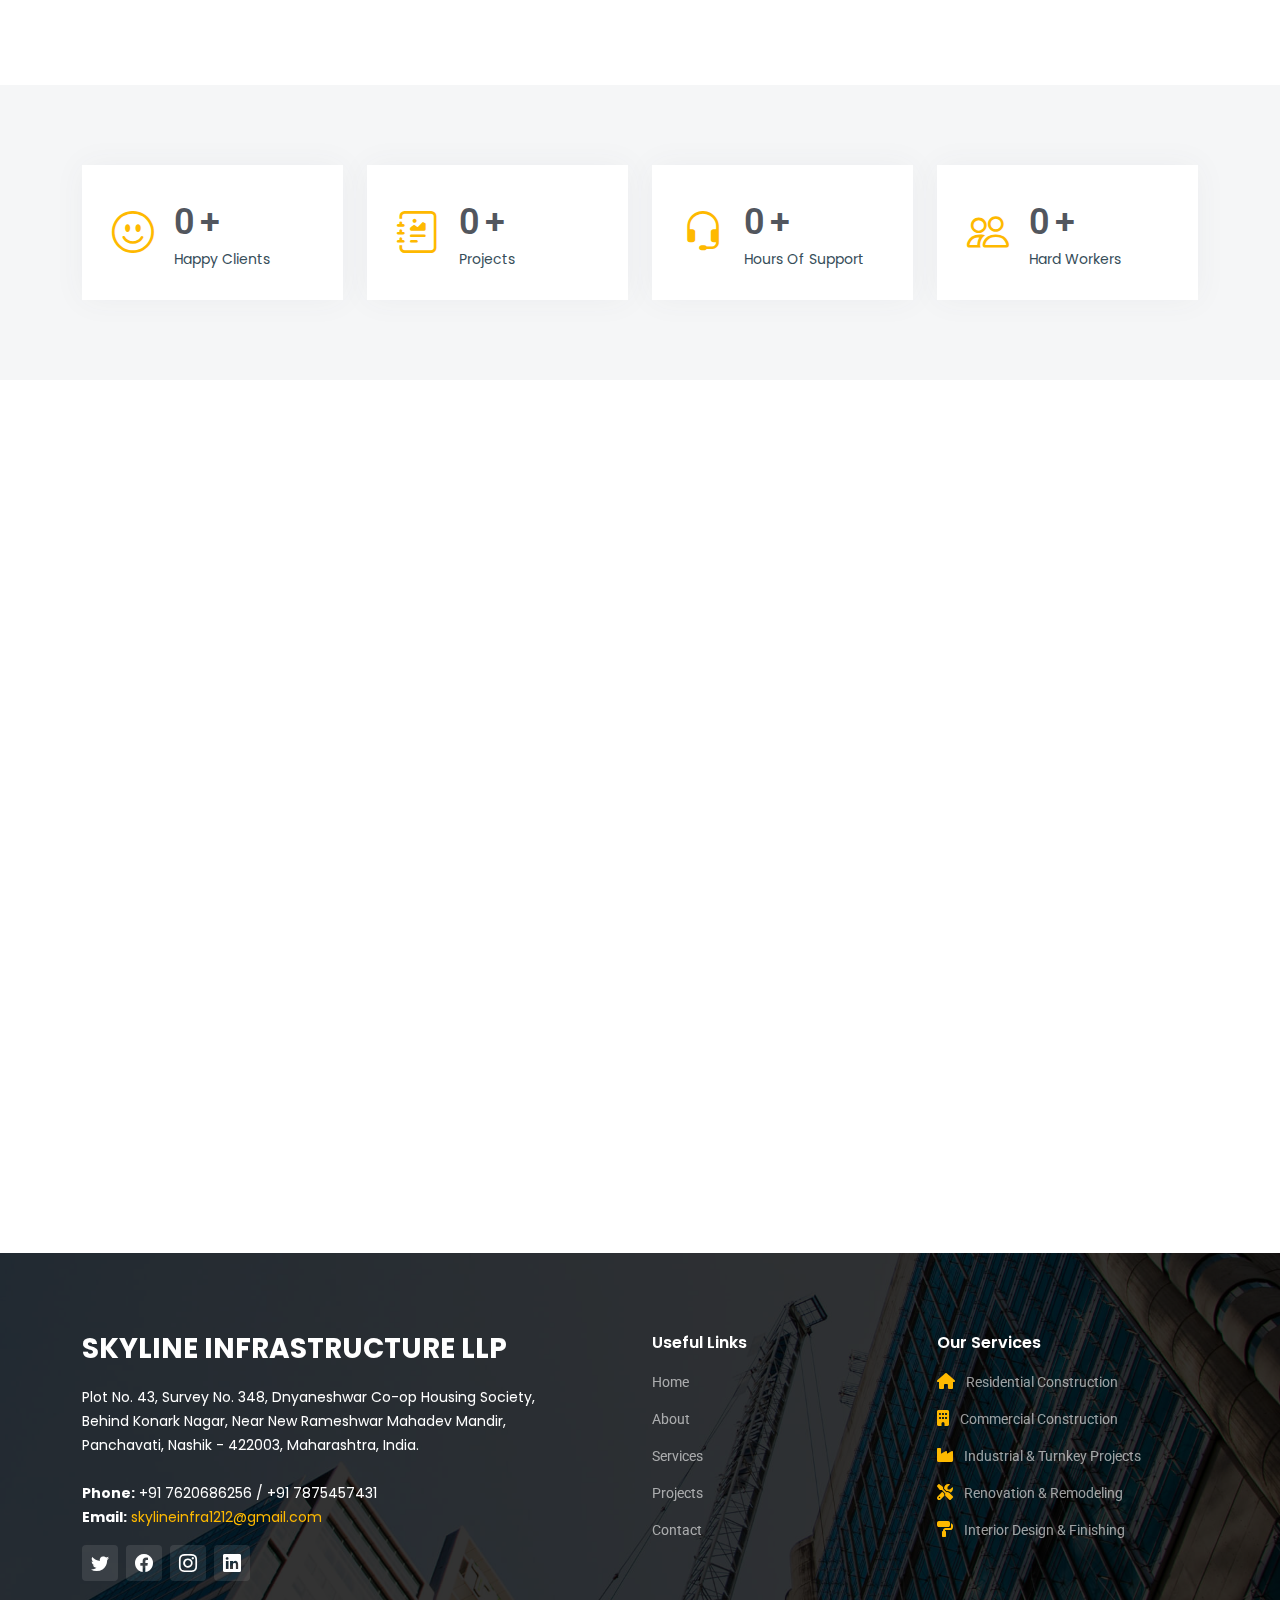
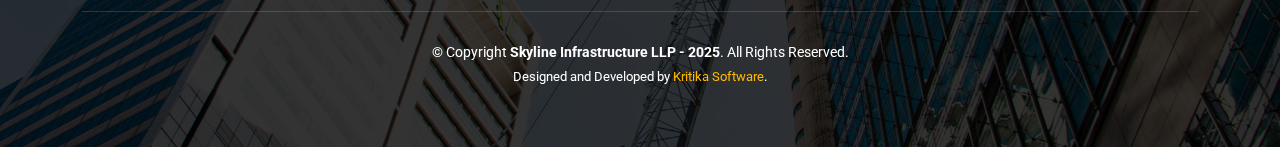
==== commit 4009083a: "remove all template images from project add original images in project" ====
--- a/about.html
+++ b/about.html
@@ -359,7 +359,7 @@
         </div>
         <div class="credits">
 
-          Designed by <a href="https://kritikasoftware.com/">Kritika Software</a>.
+          Designed and Developed by <a href="https://kritikasoftware.com/">Kritika Software</a>.
         </div>
       </div>
     </div>
--- a/assets/css/main.css
+++ b/assets/css/main.css
@@ -1340,6 +1340,12 @@
   min-height: 400px;
 }
 
+@media (max-width: 668px) {
+  .alt-services .img-bg {
+    margin: 0px 15px;
+  }
+}
+
 .alt-services h3 {
   font-size: 28px;
   font-weight: 700;
@@ -1405,6 +1411,8 @@
   font-size: 14px;
   margin-bottom: 0;
 }
+
+
 
 /*--------------------------------------------------------------
 # About Section
